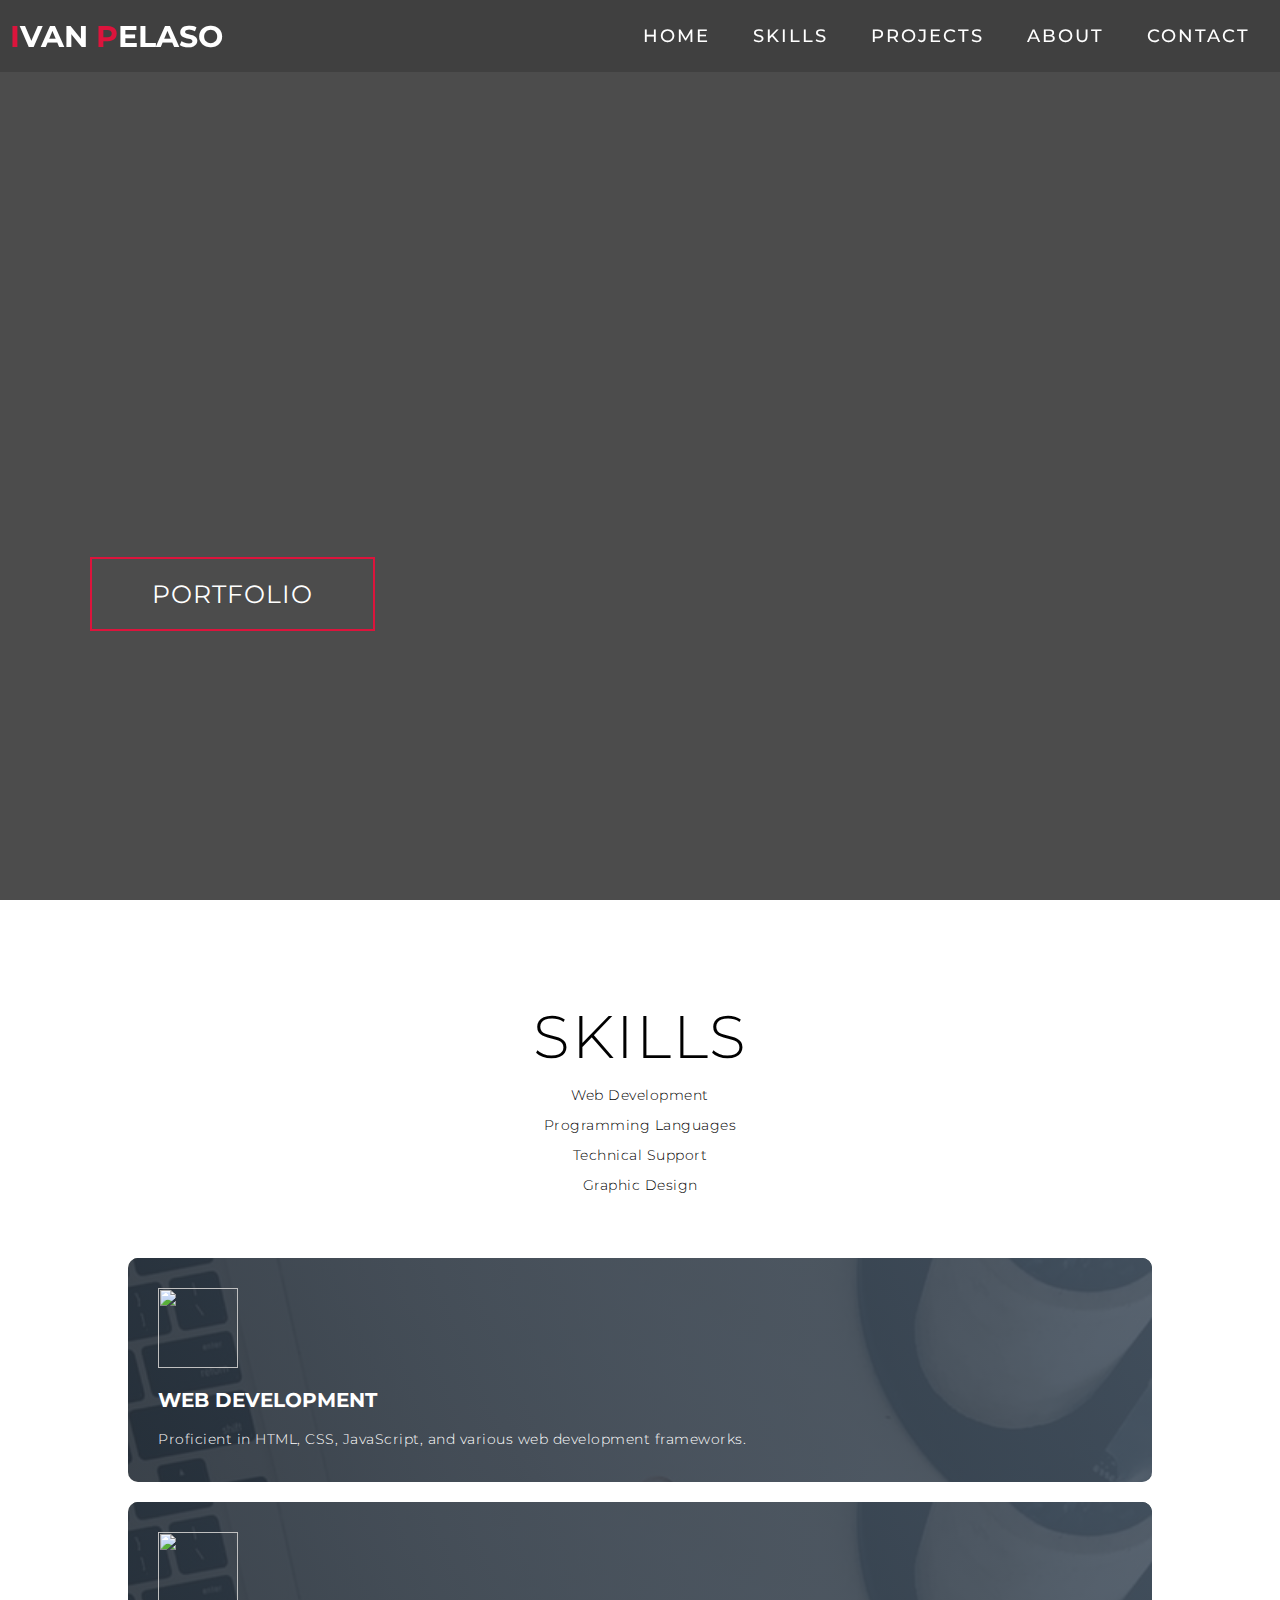
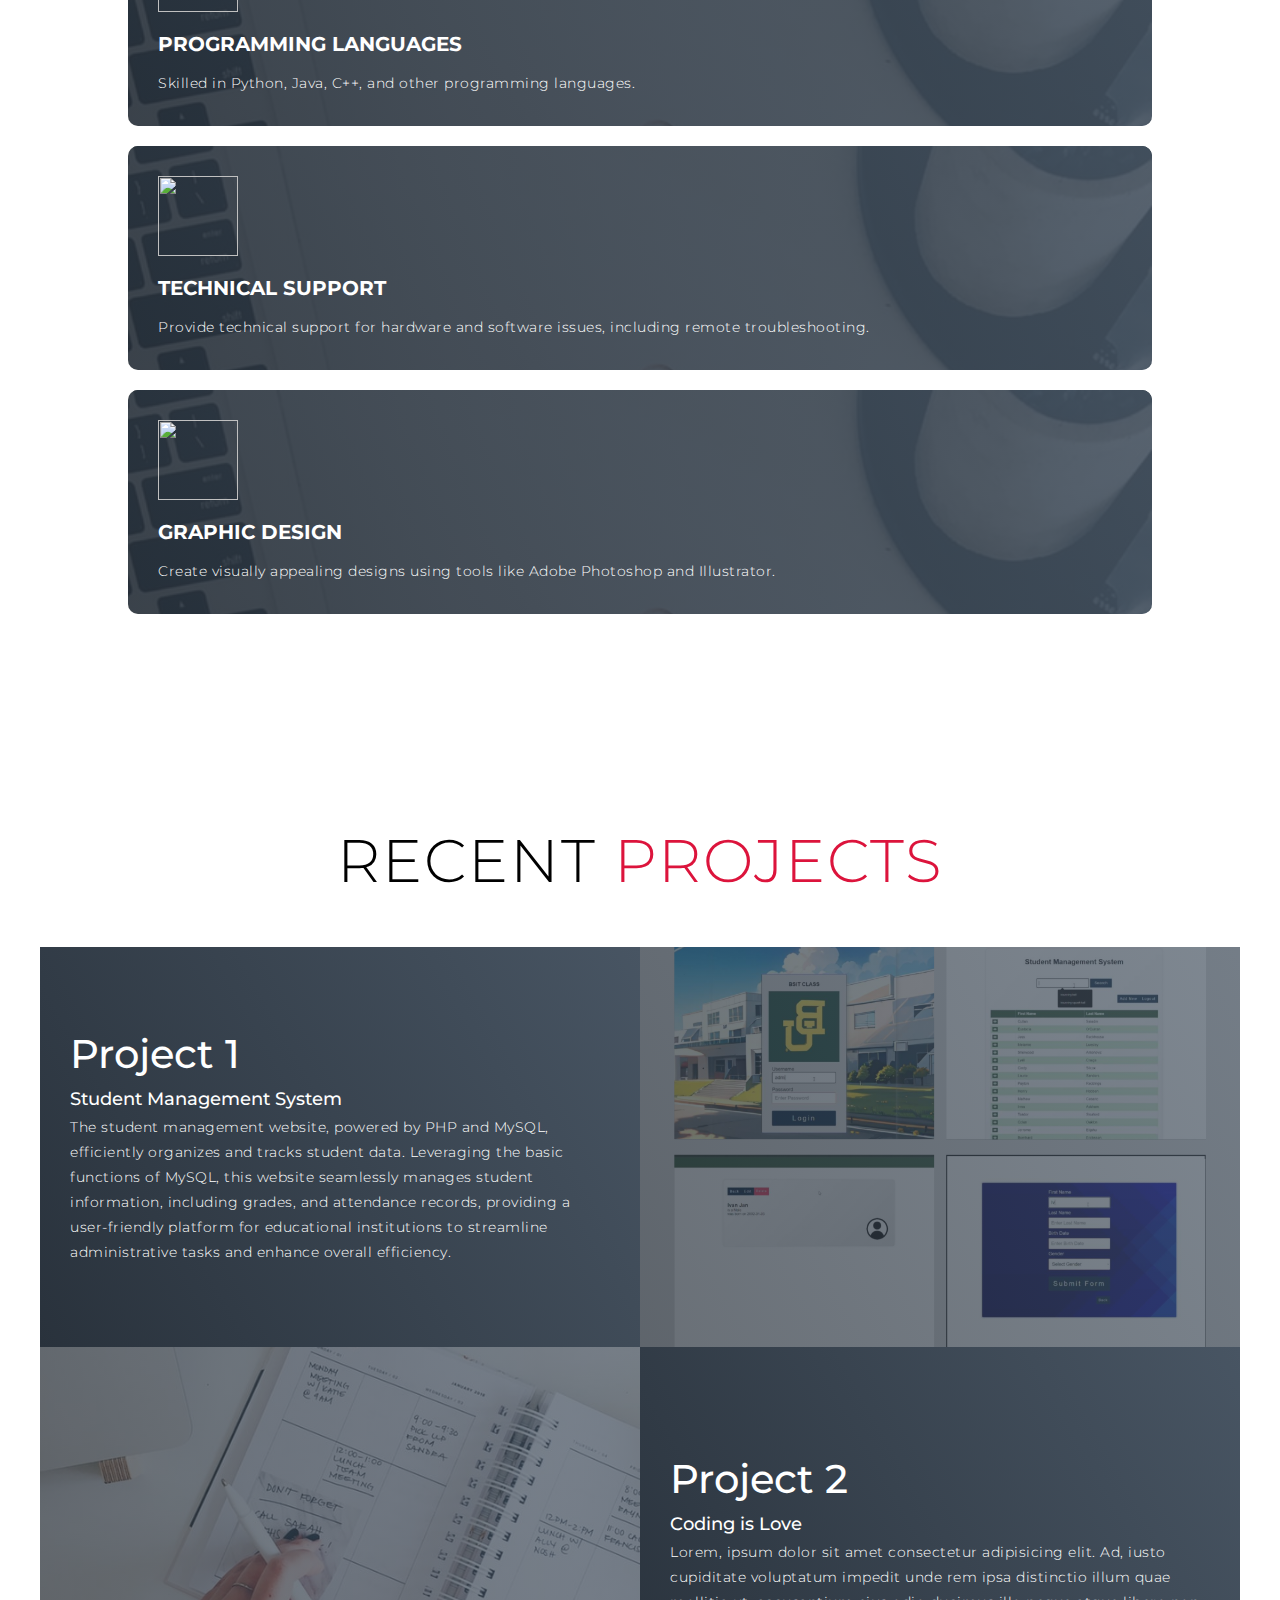
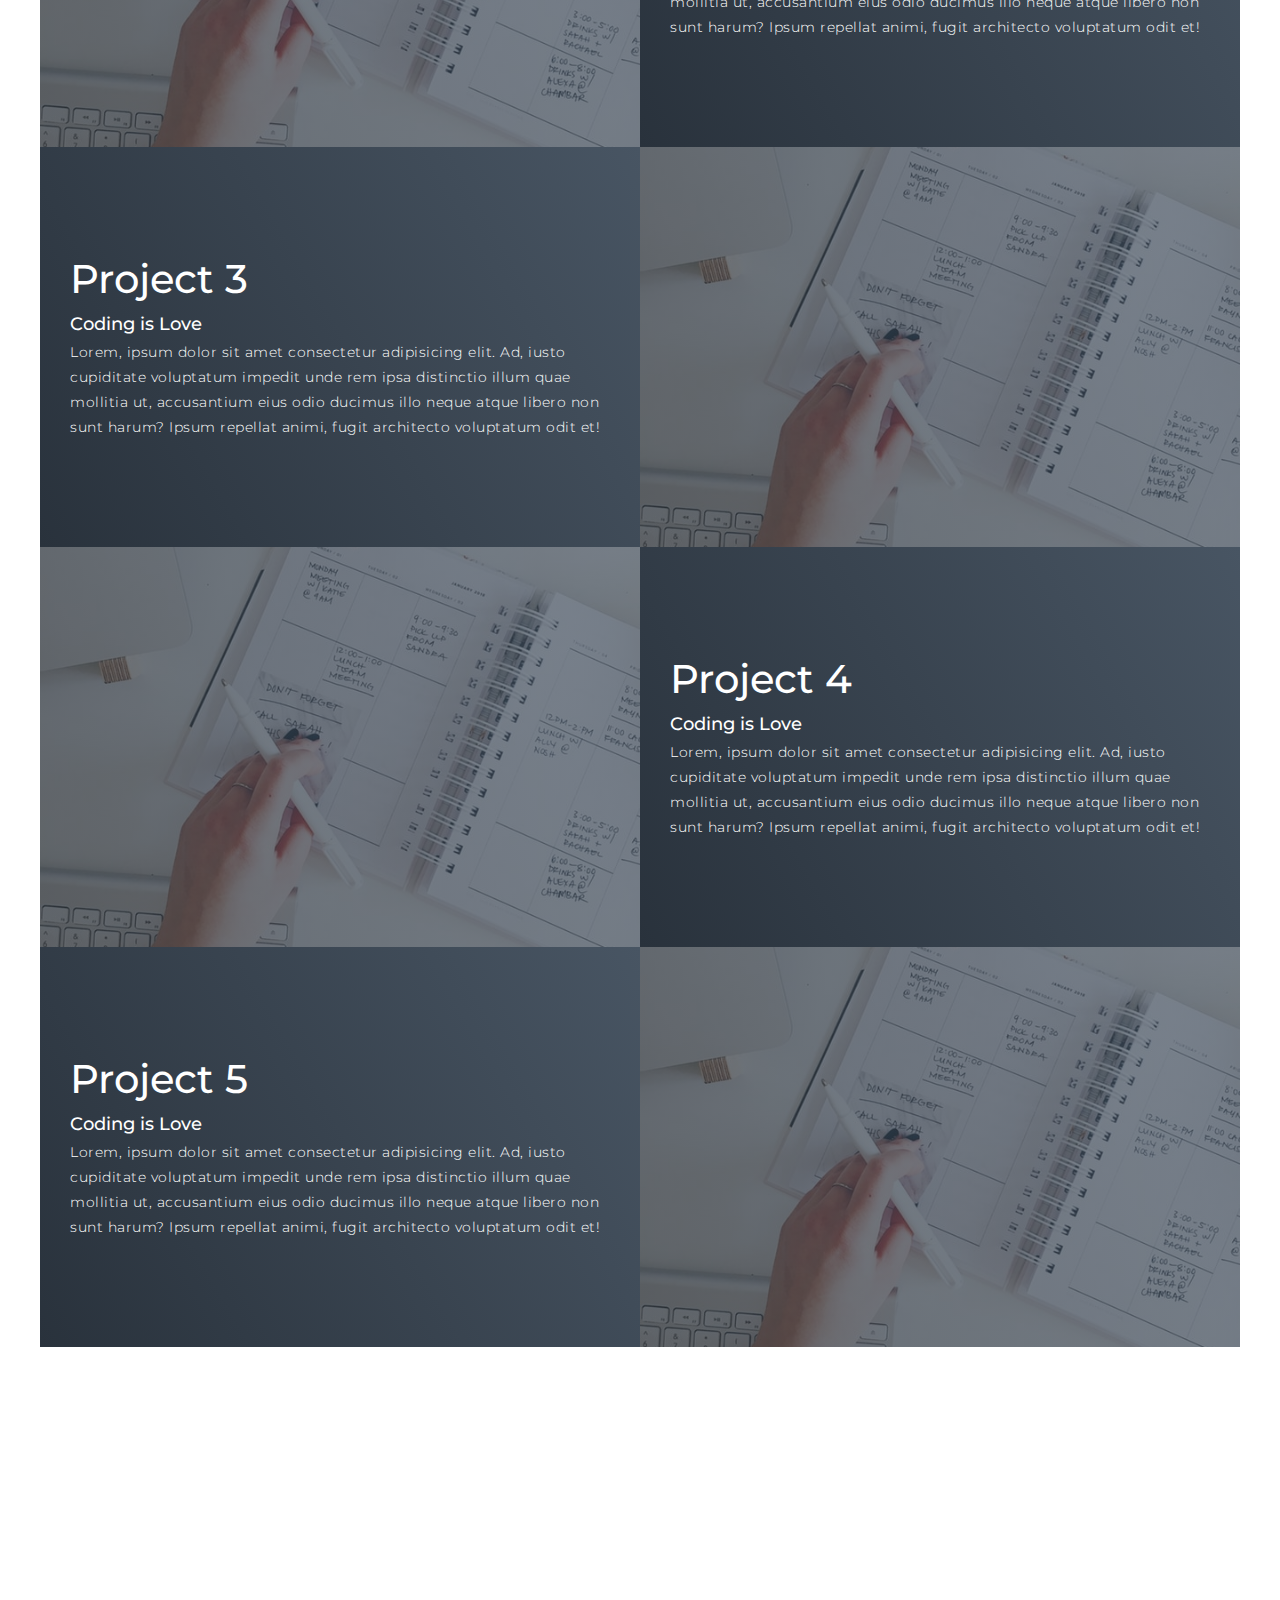
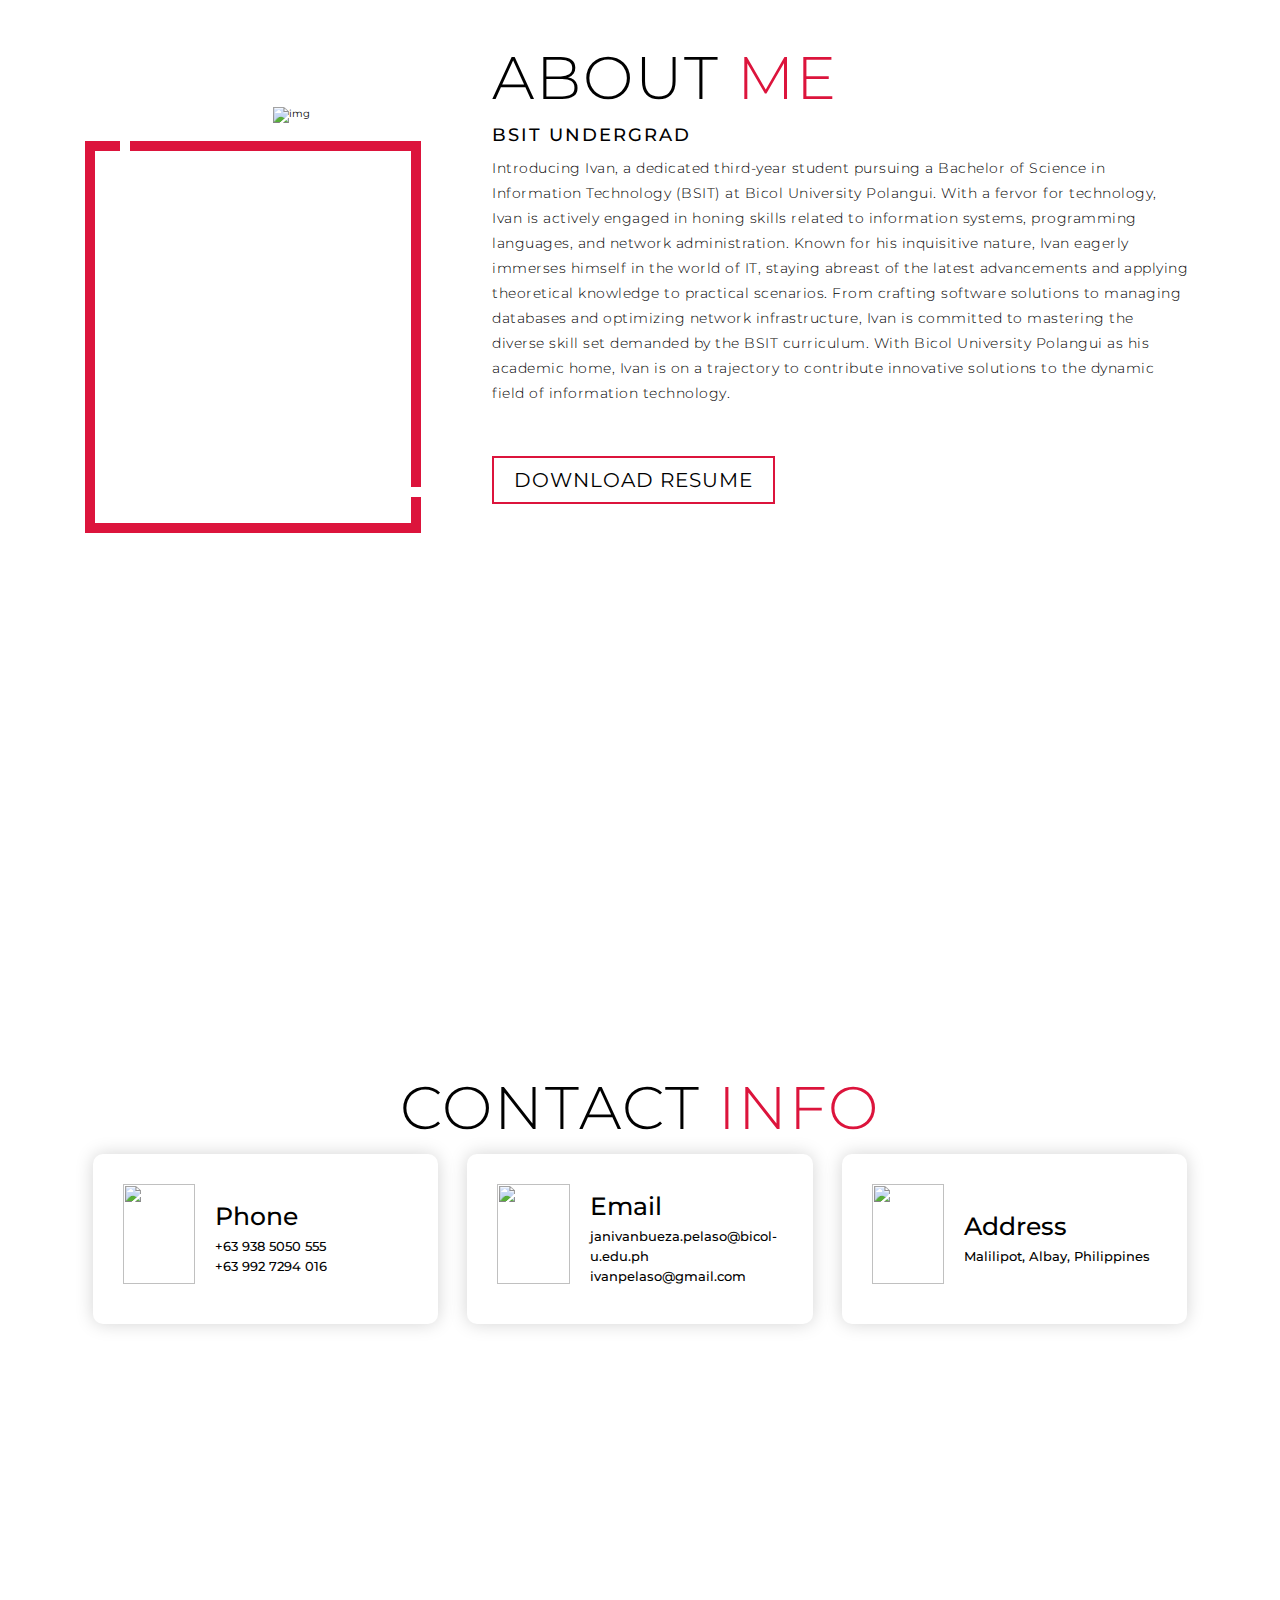
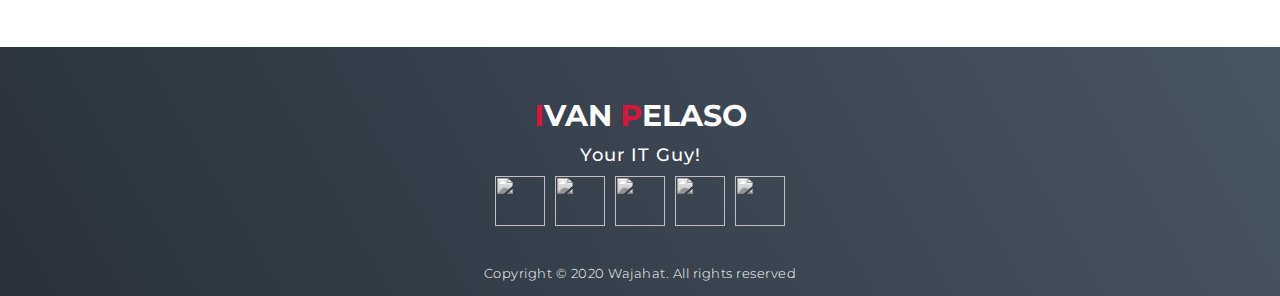
==== Ivan's_Portfolio/portfolio/index.html @ 2b884145 "Add files via upload" ====
<!DOCTYPE html>
<html lang="en">

<head>
  <meta charset="UTF-8">
  <meta name="viewport" content="width=device-width, initial-scale=1.0">
  <link rel="stylesheet" href="style.css">
  <title>My Website</title>
  <link rel="icon" href="img/favicon.png" type="image/x-icon">
</head>

<body>
  <!-- Header -->
  <section id="header">
    <div class="header container">
      <div class="nav-bar">
        <div class="brand">
          <a href="#hero">
            <h1><span>I</span>VAN <span>P</span>ELASO</h1>
          </a>
        </div>
        <div class="nav-list">
          <div class="hamburger">
            <div class="bar"></div>
          </div>
          <ul>
            <li><a href="#hero" data-after="Home">Home</a></li>
            <li><a href="#skills" data-after="Skills">Skills</a></li>
            <li><a href="#projects" data-after="Projects">Projects</a></li>
            <li><a href="#about" data-after="About">About</a></li>
            <li><a href="#contact" data-after="Contact">Contact</a></li>
          </ul>
        </div>
      </div>
    </div>
  </section>
  <!-- End Header -->


  <!-- Hero Section  -->
  <section id="hero">
    <div class="hero container">
      <div>
        <h1>Hello, <span></span></h1>
        <h1>My Name is <span></span></h1>
        <h1>IVAN <span></span></h1>
        <a href="#projects" type="button" class="cta">Portfolio</a>
      </div>
    </div>
  </section>
  <!-- End Hero Section  -->

  <!-- Skills Section -->
<section id="skills">
  <div class="skills container">
    <div class="skills-top">
      <h1 class="section-title">Skills</h1>
      <p>Web Development</p>
      <p>Programming Languages</p>
      <p>Technical Support</p>
      <p>Graphic Design</p>
    </div>
    <div class="skills-bottom">
      <div class="skill-item">
        <div class="icon"><img src="https://img.icons8.com/bubbles/100/000000/services.png" /></div>
        <h2>Web Development</h2>
        <p>Proficient in HTML, CSS, JavaScript, and various web development frameworks.</p>
      </div>
      <div class="skill-item">
        <div class="icon"><img src="https://img.icons8.com/bubbles/100/000000/services.png" /></div>
        <h2>Programming Languages</h2>
        <p>Skilled in Python, Java, C++, and other programming languages.</p>
      </div>
      <div class="skill-item">
        <div class="icon"><img src="https://img.icons8.com/bubbles/100/000000/services.png" /></div>
        <h2>Technical Support</h2>
        <p>Provide technical support for hardware and software issues, including remote troubleshooting.</p>
      </div>
      <div class="skill-item">
        <div class="icon"><img src="https://img.icons8.com/bubbles/100/000000/services.png" /></div>
        <h2>Graphic Design</h2>
        <p>Create visually appealing designs using tools like Adobe Photoshop and Illustrator.</p>
      </div>
    </div>
  </div>
</section>
<!-- End Skills Section -->

  <!-- Projects Section -->
  <section id="projects">
    <div class="projects container">
      <div class="projects-header">
        <h1 class="section-title">Recent <span>Projects</span></h1>
      </div>
      <div class="all-projects">
        <div class="project-item">
          <div class="project-info">
            <h1>Project 1</h1>
            <h2>Student Management System</h2>
            <p>The student management website, powered by PHP and MySQL, efficiently 
              organizes and tracks student data. Leveraging the basic functions of MySQL,
               this website seamlessly manages student information, including
               grades, and attendance records, providing a user-friendly platform for educational 
                institutions to streamline administrative tasks and enhance overall efficiency.</p>
          </div>
          <div class="project-img">
            <img src="./img/SMS.png" alt="img">
          </div>
        </div>
        <div class="project-item">
          <div class="project-info">
            <h1>Project 2</h1>
            <h2>Coding is Love</h2>
            <p>Lorem, ipsum dolor sit amet consectetur adipisicing elit. Ad, iusto cupiditate voluptatum impedit unde
              rem ipsa distinctio illum quae mollitia ut, accusantium eius odio ducimus illo neque atque libero non sunt
              harum? Ipsum repellat animi, fugit architecto voluptatum odit et!</p>
          </div>
          <div class="project-img">
            <img src="./img/img-1.png" alt="img">
          </div>
        </div>
        <div class="project-item">
          <div class="project-info">
            <h1>Project 3</h1>
            <h2>Coding is Love</h2>
            <p>Lorem, ipsum dolor sit amet consectetur adipisicing elit. Ad, iusto cupiditate voluptatum impedit unde
              rem ipsa distinctio illum quae mollitia ut, accusantium eius odio ducimus illo neque atque libero non sunt
              harum? Ipsum repellat animi, fugit architecto voluptatum odit et!</p>
          </div>
          <div class="project-img">
            <img src="./img/img-1.png" alt="img">
          </div>
        </div>
        <div class="project-item">
          <div class="project-info">
            <h1>Project 4</h1>
            <h2>Coding is Love</h2>
            <p>Lorem, ipsum dolor sit amet consectetur adipisicing elit. Ad, iusto cupiditate voluptatum impedit unde
              rem ipsa distinctio illum quae mollitia ut, accusantium eius odio ducimus illo neque atque libero non sunt
              harum? Ipsum repellat animi, fugit architecto voluptatum odit et!</p>
          </div>
          <div class="project-img">
            <img src="./img/img-1.png" alt="img">
          </div>
        </div>
        <div class="project-item">
          <div class="project-info">
            <h1>Project 5</h1>
            <h2>Coding is Love</h2>
            <p>Lorem, ipsum dolor sit amet consectetur adipisicing elit. Ad, iusto cupiditate voluptatum impedit unde
              rem ipsa distinctio illum quae mollitia ut, accusantium eius odio ducimus illo neque atque libero non sunt
              harum? Ipsum repellat animi, fugit architecto voluptatum odit et!</p>
          </div>
          <div class="project-img">
            <img src="./img/img-1.png" alt="img">
          </div>
        </div>
      </div>
    </div>
  </section>
  <!-- End Projects Section -->

  <!-- About Section -->
  <section id="about">
    <div class="about container">
      <div class="col-left">
        <div class="about-img">
          <img src="./img/akoulit.JPG" alt="img">
        </div>
      </div>
      <div class="col-right">
        <h1 class="section-title">About <span>me</span></h1>
        <h2>BSIT UNDERGRAD</h2>
        <p>Introducing Ivan, a dedicated third-year student pursuing a Bachelor of Science in Information Technology (BSIT) 
          at Bicol University Polangui. With a fervor for technology, Ivan is actively engaged in honing skills related to 
          information systems, programming languages, and network administration. Known for his inquisitive nature, Ivan eagerly 
          immerses himself in the world of IT, staying abreast of the latest advancements and applying theoretical knowledge to
           practical scenarios. From crafting software solutions to managing databases and optimizing network infrastructure, 
           Ivan is committed to mastering the diverse skill set demanded by the BSIT curriculum. With Bicol University Polangui
            as his academic home, Ivan is on a trajectory to contribute innovative solutions to the dynamic field of information 
            technology.</p>
        <a href="#" class="cta">Download Resume</a>
      </div>
    </div>
  </section>
  <!-- End About Section -->

  <!-- Contact Section -->
  <section id="contact">
    <div class="contact container">
      <div>
        <h1 class="section-title">Contact <span>info</span></h1>
      </div>
      <div class="contact-items">
        <div class="contact-item">
          <div class="icon"><img src="https://img.icons8.com/bubbles/100/000000/phone.png" /></div>
          <div class="contact-info">
            <h1>Phone</h1>
            <h2>+63 938 5050 555</h2>
            <h2>+63 992 7294 016</h2>
          </div>
        </div>
        <div class="contact-item">
          <div class="icon"><img src="https://img.icons8.com/bubbles/100/000000/new-post.png" /></div>
          <div class="contact-info">
            <h1>Email</h1>
            <h2>janivanbueza.pelaso@bicol-u.edu.ph</h2>
            <h2>ivanpelaso@gmail.com</h2>
          </div>
        </div>
        <div class="contact-item">
          <div class="icon"><img src="https://img.icons8.com/bubbles/100/000000/map-marker.png" /></div>
          <div class="contact-info">
            <h1>Address</h1>
            <h2>Malilipot, Albay, Philippines</h2>
          </div>
        </div>
      </div>
    </div>
  </section>
  <!-- End Contact Section -->

  <!-- Footer -->
<section id="footer">
  <div class="footer container">
    <div class="brand">
      <h1><span>I</span>van <span>P</span>elaso</h1>
    </div>
    <h2>Your IT Guy!</h2>
    <div class="social-icon">
      <div class="social-item">
        <a href="https://www.facebook.com/janivan.pelaso?mibextid=ZbWKwL"><img src="https://img.icons8.com/bubbles/100/000000/facebook-new.png" /></a>
      </div>
      <div class="social-item">
        <a href="https://www.instagram.com/tofffuuu_01?igsh=MWQ4cmFqa24xYzJrbA=="><img src="https://img.icons8.com/bubbles/100/000000/instagram-new.png" /></a>
      </div>
      <div class="social-item">
        <a href="https://x.com/toffu37719?s=09"><img src="https://img.icons8.com/bubbles/100/000000/x.png" /></a>
      </div>
      <div class="social-item">
        <a href="https://github.com/Ivan-137"><img src="https://img.icons8.com/bubbles/100/000000/github.png" /></a>
      </div>
      <div class="social-item">
        <a href="https://www.linkedin.com/in/ivan-pelaso-b430642b3/"><img src="https://img.icons8.com/bubbles/100/000000/linkedin.png" /></a>
      </div>
    </div>
    <p>Copyright © 2020 Wajahat. All rights reserved</p>
  </div>
</section>
<!-- End Footer -->

  <script src="./app.js"></script>
</body>

</html>
---- Ivan's_Portfolio/portfolio/style.css ----
@import 'https://fonts.googleapis.com/css?family=Montserrat:300, 400, 700&display=swap';
* {
	padding: 0;
	margin: 0;
	box-sizing: border-box;
}
html {
	font-size: 10px;
	font-family: 'Montserrat', sans-serif;
	scroll-behavior: smooth;
}
a {
	text-decoration: none;
}
.container {
	min-height: 100vh;
	width: 100%;
	display: flex;
	align-items: center;
	justify-content: center;
}
img {
	height: 100%;
	width: 100%;
	object-fit: cover;
}
p {
	color: black;
	font-size: 1.4rem;
	margin-top: 5px;
	line-height: 2.5rem;
	font-weight: 300;
	letter-spacing: 0.05rem;
}
.section-title {
	font-size: 4rem;
	font-weight: 300;
	color: black;
	margin-bottom: 10px;
	text-transform: uppercase;
	letter-spacing: 0.2rem;
	text-align: center;
}
.section-title span {
	color: crimson;
}

.cta {
	display: inline-block;
	padding: 10px 30px;
	color: white;
	background-color: transparent;
	border: 2px solid crimson;
	font-size: 2rem;
	text-transform: uppercase;
	letter-spacing: 0.1rem;
	margin-top: 30px;
	transition: 0.3s ease;
	transition-property: background-color, color;
}
.cta:hover {
	color: white;
	background-color: crimson;
}
.brand h1 {
	font-size: 3rem;
	text-transform: uppercase;
	color: white;
}
.brand h1 span {
	color: crimson;
}

/* Header section */
#header {
	position: fixed;
	z-index: 1000;
	left: 0;
	top: 0;
	width: 100vw;
	height: auto;
}
#header .header {
	min-height: 8vh;
	background-color: rgba(31, 30, 30, 0.24);
	transition: 0.3s ease background-color;
}
#header .nav-bar {
	display: flex;
	align-items: center;
	justify-content: space-between;
	width: 100%;
	height: 100%;
	max-width: 1300px;
	padding: 0 10px;
}
#header .nav-list ul {
	list-style: none;
	position: absolute;
	background-color: rgb(31, 30, 30);
	width: 100vw;
	height: 100vh;
	left: 100%;
	top: 0;
	display: flex;
	flex-direction: column;
	justify-content: center;
	align-items: center;
	z-index: 1;
	overflow-x: hidden;
	transition: 0.5s ease left;
}
#header .nav-list ul.active {
	left: 0%;
}
#header .nav-list ul a {
	font-size: 2.5rem;
	font-weight: 500;
	letter-spacing: 0.2rem;
	text-decoration: none;
	color: white;
	text-transform: uppercase;
	padding: 20px;
	display: block;
}
#header .nav-list ul a::after {
	content: attr(data-after);
	position: absolute;
	top: 50%;
	left: 50%;
	transform: translate(-50%, -50%) scale(0);
	color: rgba(240, 248, 255, 0.021);
	font-size: 13rem;
	letter-spacing: 50px;
	z-index: -1;
	transition: 0.3s ease letter-spacing;
}
#header .nav-list ul li:hover a::after {
	transform: translate(-50%, -50%) scale(1);
	letter-spacing: initial;
}
#header .nav-list ul li:hover a {
	color: crimson;
}
#header .hamburger {
	height: 60px;
	width: 60px;
	display: inline-block;
	border: 3px solid white;
	border-radius: 50%;
	position: relative;
	display: flex;
	align-items: center;
	justify-content: center;
	z-index: 100;
	cursor: pointer;
	transform: scale(0.8);
	margin-right: 20px;
}
#header .hamburger:after {
	position: absolute;
	content: '';
	height: 100%;
	width: 100%;
	border-radius: 50%;
	border: 3px solid white;
	animation: hamburger_puls 1s ease infinite;
}
#header .hamburger .bar {
	height: 2px;
	width: 30px;
	position: relative;
	background-color: white;
	z-index: -1;
}
#header .hamburger .bar::after,
#header .hamburger .bar::before {
	content: '';
	position: absolute;
	height: 100%;
	width: 100%;
	left: 0;
	background-color: white;
	transition: 0.3s ease;
	transition-property: top, bottom;
}
#header .hamburger .bar::after {
	top: 8px;
}
#header .hamburger .bar::before {
	bottom: 8px;
}
#header .hamburger.active .bar::before {
	bottom: 0;
}
#header .hamburger.active .bar::after {
	top: 0;
}
/* End Header section */

/* Hero Section */
#hero {
	background-image: url(./img/Background.gif);
	background-size: cover;
	background-position: top center;
	position: relative;
	z-index: 1;
}
#hero::after {
	content: '';
	position: absolute;
	left: 0;
	top: 0;
	height: 100%;
	width: 100%;
	background-color: black;
	opacity: 0.7;
	z-index: -1;
}
#hero .hero {
	max-width: 1200px;
	margin: 0 auto;
	padding: 0 50px;
	justify-content: flex-start;
}
#hero h1 {
	display: block;
	width: fit-content;
	font-size: 4rem;
	position: relative;
	color: transparent;
	animation: text_reveal 0.5s ease forwards;
	animation-delay: 1s;
}
#hero h1:nth-child(1) {
	animation-delay: 1s;
}
#hero h1:nth-child(2) {
	animation-delay: 2s;
}
#hero h1:nth-child(3) {
	animation: text_reveal_name 0.5s ease forwards;
	animation-delay: 3s;
}
#hero h1 span {
	position: absolute;
	top: 0;
	left: 0;
	height: 100%;
	width: 0;
	background-color: crimson;
	animation: text_reveal_box 1s ease;
	animation-delay: 0.5s;
}
#hero h1:nth-child(1) span {
	animation-delay: 0.5s;
}
#hero h1:nth-child(2) span {
	animation-delay: 1.5s;
}
#hero h1:nth-child(3) span {
	animation-delay: 2.5s;
}

/* End Hero Section */

/* Skills Section */
#skills .skills {
	flex-direction: column;
	text-align: center;
	max-width: 1500px;
	margin: 0 auto;
	padding: 100px 0;
  }
  #skills .skills-top {
	max-width: 500px;
	margin: 0 auto;
  }
  #skills .skills-bottom {
	display: flex;
	align-items: center;
	justify-content: center;
	flex-wrap: wrap;
	margin-top: 50px;
  }
  #skills .skill-item {
	flex-basis: 80%;
	display: flex;
	align-items: flex-start;
	justify-content: center;
	flex-direction: column;
	padding: 30px;
	border-radius: 10px;
	background-image: url(./img/img-1.png);
	background-size: cover;
	margin: 10px 5%;
	position: relative;
	z-index: 1;
	overflow: hidden;
  }
  #skills .skill-item::after {
	content: '';
	position: absolute;
	left: 0;
	top: 0;
	height: 100%;
	width: 100%;
	background-image: linear-gradient(60deg, #29323c 0%, #485563 100%);
	opacity: 0.9;
	z-index: -1;
  }
  #skills .skills-bottom .icon {
	height: 80px;
	width: 80px;
	margin-bottom: 20px;
  }
  #skills .skill-item h2 {
	font-size: 2rem;
	color: white;
	margin-bottom: 10px;
	text-transform: uppercase;
  }
  #skills .skill-item p {
	color: white;
	text-align: left;
  }
  /* End Skills Section
  

/* Projects section */
#projects .projects {
	flex-direction: column;
	max-width: 1200px;
	margin: 0 auto;
	padding: 100px 0;
}
#projects .projects-header h1 {
	margin-bottom: 50px;
}
#projects .all-projects {
	display: flex;
	align-items: center;
	justify-content: center;
	flex-direction: column;
}
#projects .project-item {
	display: flex;
	align-items: center;
	justify-content: center;
	flex-direction: column;
	width: 80%;
	margin: 20px auto;
	overflow: hidden;
	border-radius: 10px;
}
#projects .project-info {
	padding: 30px;
	flex-basis: 50%;
	height: 100%;
	display: flex;
	align-items: flex-start;
	justify-content: center;
	flex-direction: column;
	background-image: linear-gradient(60deg, #29323c 0%, #485563 100%);
	color: white;
}
#projects .project-info h1 {
	font-size: 4rem;
	font-weight: 500;
}
#projects .project-info h2 {
	font-size: 1.8rem;
	font-weight: 500;
	margin-top: 10px;
}
#projects .project-info p {
	color: white;
}
#projects .project-img {
	flex-basis: 50%;
	height: 300px;
	overflow: hidden;
	position: relative;
}
#projects .project-img:after {
	content: '';
	position: absolute;
	left: 0;
	top: 0;
	height: 100%;
	width: 100%;
	background-image: linear-gradient(60deg, #29323c 0%, #485563 100%);
	opacity: 0.7;
}
#projects .project-img img {
	transition: 0.3s ease transform;
}
#projects .project-item:hover .project-img img {
	transform: scale(1.1);
}
/* End Projects section */

/* About Section */
#about .about {
	flex-direction: column-reverse;
	text-align: center;
	max-width: 1200px;
	margin: 0 auto;
	padding: 100px 20px;
}
#about .col-left {
	width: 250px;
	height: 360px;
}
#about .col-right {
	width: 100%;
}
#about .col-right h2 {
	font-size: 1.8rem;
	font-weight: 500;
	letter-spacing: 0.2rem;
	margin-bottom: 10px;
}
#about .col-right p {
	margin-bottom: 20px;
}
#about .col-right .cta {
	color: black;
	margin-bottom: 50px;
	padding: 10px 20px;
	font-size: 2rem;
}
#about .col-left .about-img {
	height: 100%;
	width: 100%;
	position: relative;
	border: 10px solid white;
}
#about .col-left .about-img::after {
	content: '';
	position: absolute;
	left: -33px;
	top: 19px;
	height: 98%;
	width: 98%;
	border: 7px solid crimson;
	z-index: -1;
}
/* End About Section */

/* contact Section */
#contact .contact {
	flex-direction: column;
	max-width: 1200px;
	margin: 0 auto;
	width: 90%;
}
#contact .contact-items {
	/* max-width: 400px; */
	width: 100%;
}
#contact .contact-item {
	width: 80%;
	padding: 20px;
	text-align: center;
	border-radius: 10px;
	padding: 30px;
	margin: 30px;
	display: flex;
	justify-content: center;
	align-items: center;
	flex-direction: column;
	box-shadow: 0px 0px 18px 0 #0000002c;
	transition: 0.3s ease box-shadow;
}
#contact .contact-item:hover {
	box-shadow: 0px 0px 5px 0 #0000002c;
}
#contact .icon {
	width: 70px;
	margin: 0 auto;
	margin-bottom: 10px;
}
#contact .contact-info h1 {
	font-size: 2.5rem;
	font-weight: 500;
	margin-bottom: 5px;
}
#contact .contact-info h2 {
	font-size: 1.3rem;
	line-height: 2rem;
	font-weight: 500;
}
/*End contact Section */

/* Footer */
#footer {
	background-image: linear-gradient(60deg, #29323c 0%, #485563 100%);
}
#footer .footer {
	min-height: 200px;
	flex-direction: column;
	padding-top: 50px;
	padding-bottom: 10px;
}
#footer h2 {
	color: white;
	font-weight: 500;
	font-size: 1.8rem;
	letter-spacing: 0.1rem;
	margin-top: 10px;
	margin-bottom: 10px;
}
#footer .social-icon {
	display: flex;
	margin-bottom: 30px;
}
#footer .social-item {
	height: 50px;
	width: 50px;
	margin: 0 5px;
}
#footer .social-item img {
	filter: grayscale(1);
	transition: 0.3s ease filter;
}
#footer .social-item:hover img {
	filter: grayscale(0);
}
#footer p {
	color: white;
	font-size: 1.3rem;
}
/* End Footer */

/* Keyframes */
@keyframes hamburger_puls {
	0% {
		opacity: 1;
		transform: scale(1);
	}
	100% {
		opacity: 0;
		transform: scale(1.4);
	}
}
@keyframes text_reveal_box {
	50% {
		width: 100%;
		left: 0;
	}
	100% {
		width: 0;
		left: 100%;
	}
}
@keyframes text_reveal {
	100% {
		color: white;
	}
}
@keyframes text_reveal_name {
	100% {
		color: crimson;
		font-weight: 500;
	}
}
/* End Keyframes */

/* Media Query For Tablet */
@media only screen and (min-width: 768px) {
	.cta {
		font-size: 2.5rem;
		padding: 20px 60px;
	}
	h1.section-title {
		font-size: 6rem;
	}

	/* Hero */
	#hero h1 {
		font-size: 7rem;
	}
	/* End Hero */

	/* Services Section */
	#services .service-bottom .service-item {
		flex-basis: 45%;
		margin: 2.5%;
	}
	/* End Services Section */

	/* Project */
	#projects .project-item {
		flex-direction: row;
	}
	#projects .project-item:nth-child(even) {
		flex-direction: row-reverse;
	}
	#projects .project-item {
		height: 400px;
		margin: 0;
		width: 100%;
		border-radius: 0;
	}
	#projects .all-projects .project-info {
		height: 100%;
	}
	#projects .all-projects .project-img {
		height: 100%;
	}
	/* End Project */

	/* About */
	#about .about {
		flex-direction: row;
	}
	#about .col-left {
		width: 600px;
		height: 400px;
		padding-left: 60px;
	}
	#about .about .col-left .about-img::after {
		left: -45px;
		top: 34px;
		height: 98%;
		width: 98%;
		border: 10px solid crimson;
	}
	#about .col-right {
		text-align: left;
		padding: 30px;
	}
	#about .col-right h1 {
		text-align: left;
	}
	/* End About */

	/* contact  */
	#contact .contact {
		flex-direction: column;
		padding: 100px 0;
		align-items: center;
		justify-content: center;
		min-width: 20vh;
	}
	#contact .contact-items {
		width: 100%;
		display: flex;
		flex-direction: row;
		justify-content: space-evenly;
		margin: 0;
	}
	#contact .contact-item {
		width: 30%;
		margin: 0;
		flex-direction: row;
	}
	#contact .contact-item .icon {
		height: 100px;
		width: 100px;
	}
	#contact .contact-item .icon img {
		object-fit: contain;
	}
	#contact .contact-item .contact-info {
		width: 100%;
		text-align: left;
		padding-left: 20px;
	}
	/* End contact  */
}
/* End Media Query For Tablet */

/* Media Query For Desktop */
@media only screen and (min-width: 1200px) {
	/* header */
	#header .hamburger {
		display: none;
	}
	#header .nav-list ul {
		position: initial;
		display: block;
		height: auto;
		width: fit-content;
		background-color: transparent;
	}
	#header .nav-list ul li {
		display: inline-block;
	}
	#header .nav-list ul li a {
		font-size: 1.8rem;
	}
	#header .nav-list ul a:after {
		display: none;
	}
	/* End header */

	#services .service-bottom .service-item {
		flex-basis: 22%;
		margin: 1.5%;
	}
}
/* End  Media Query For Desktop */
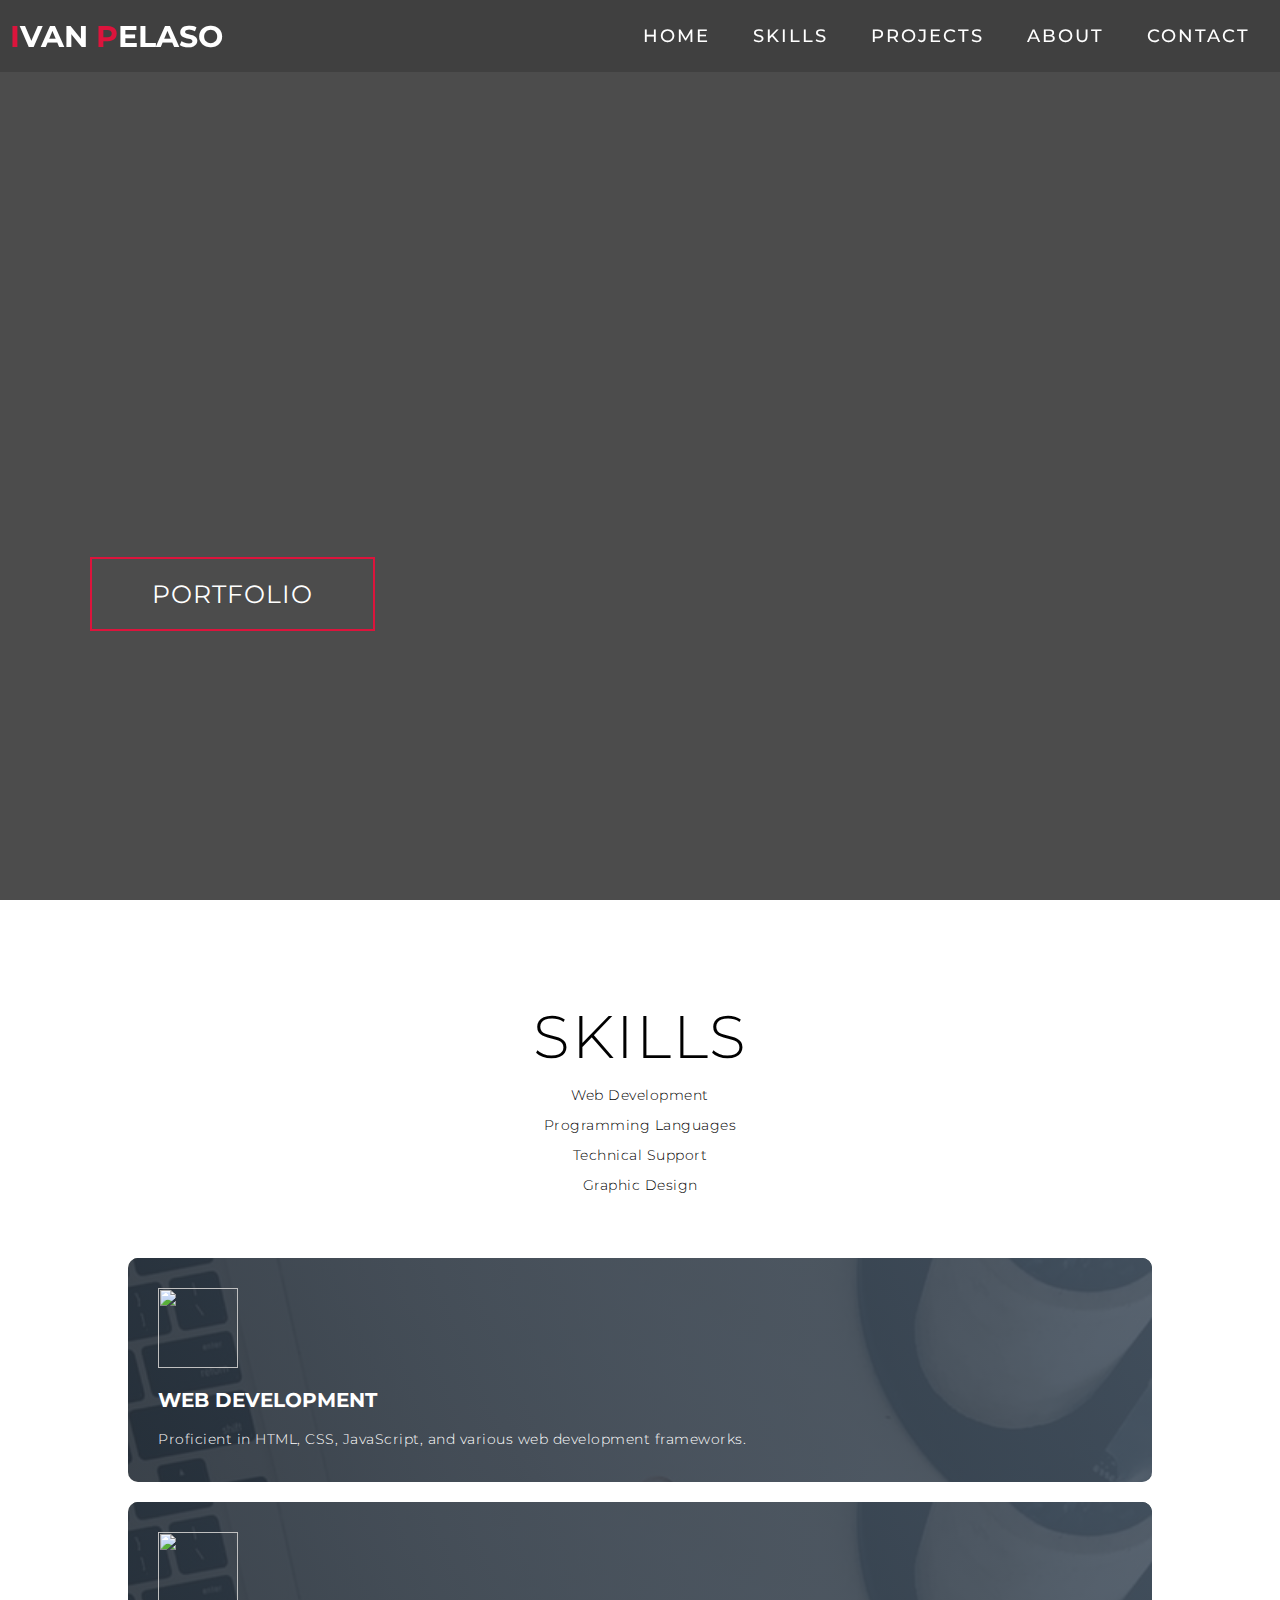
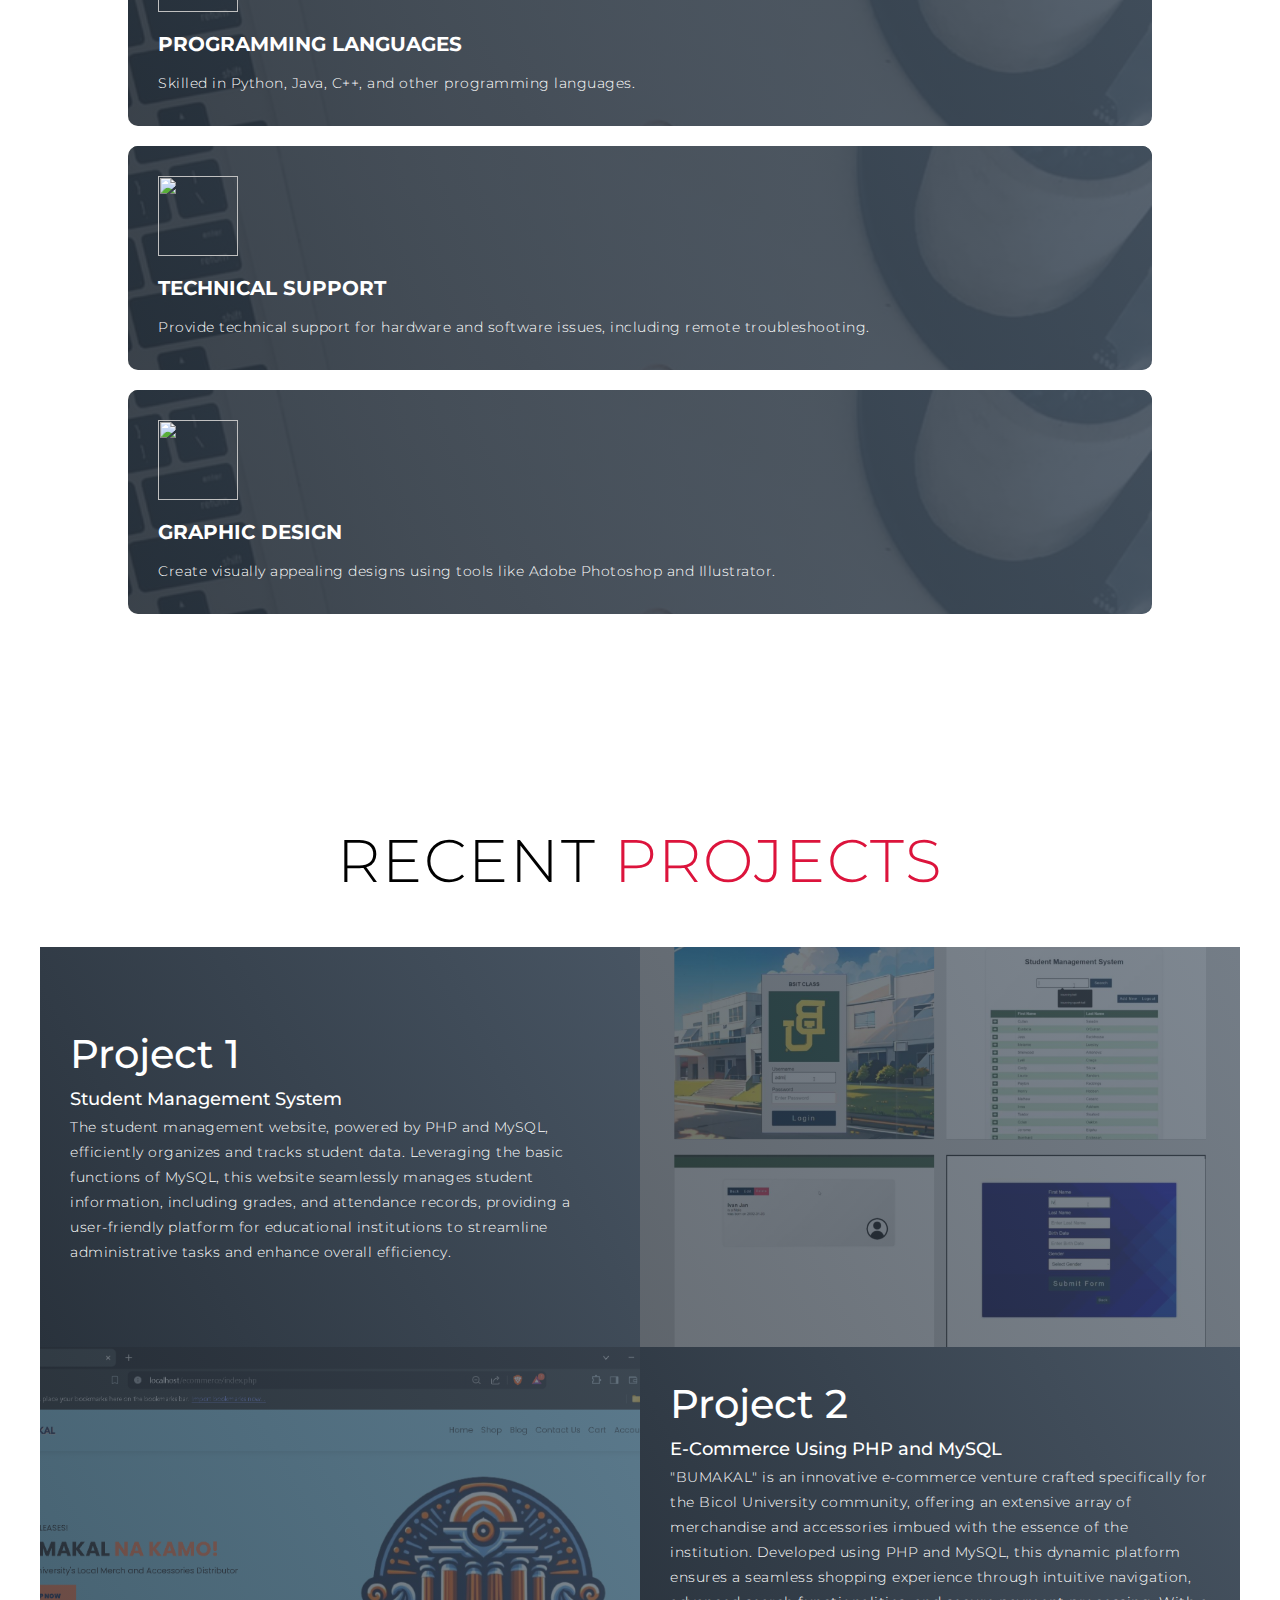
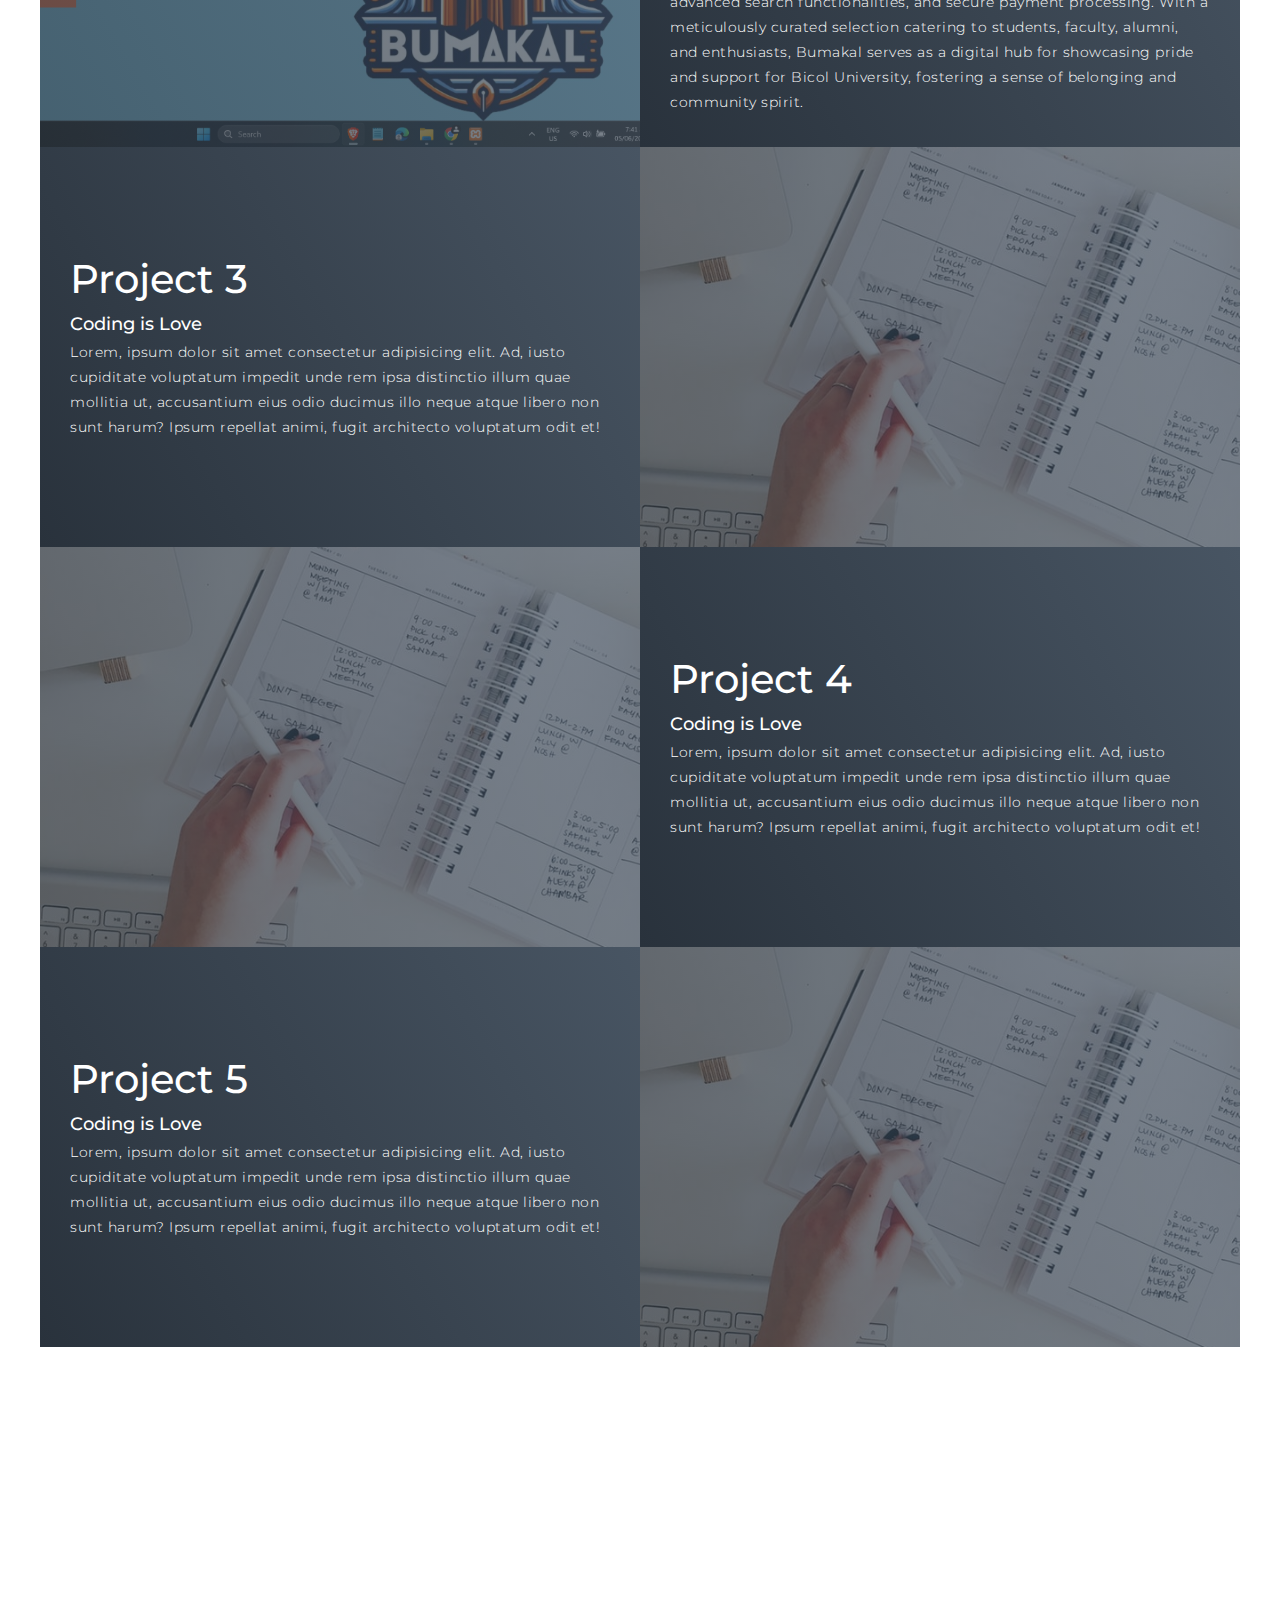
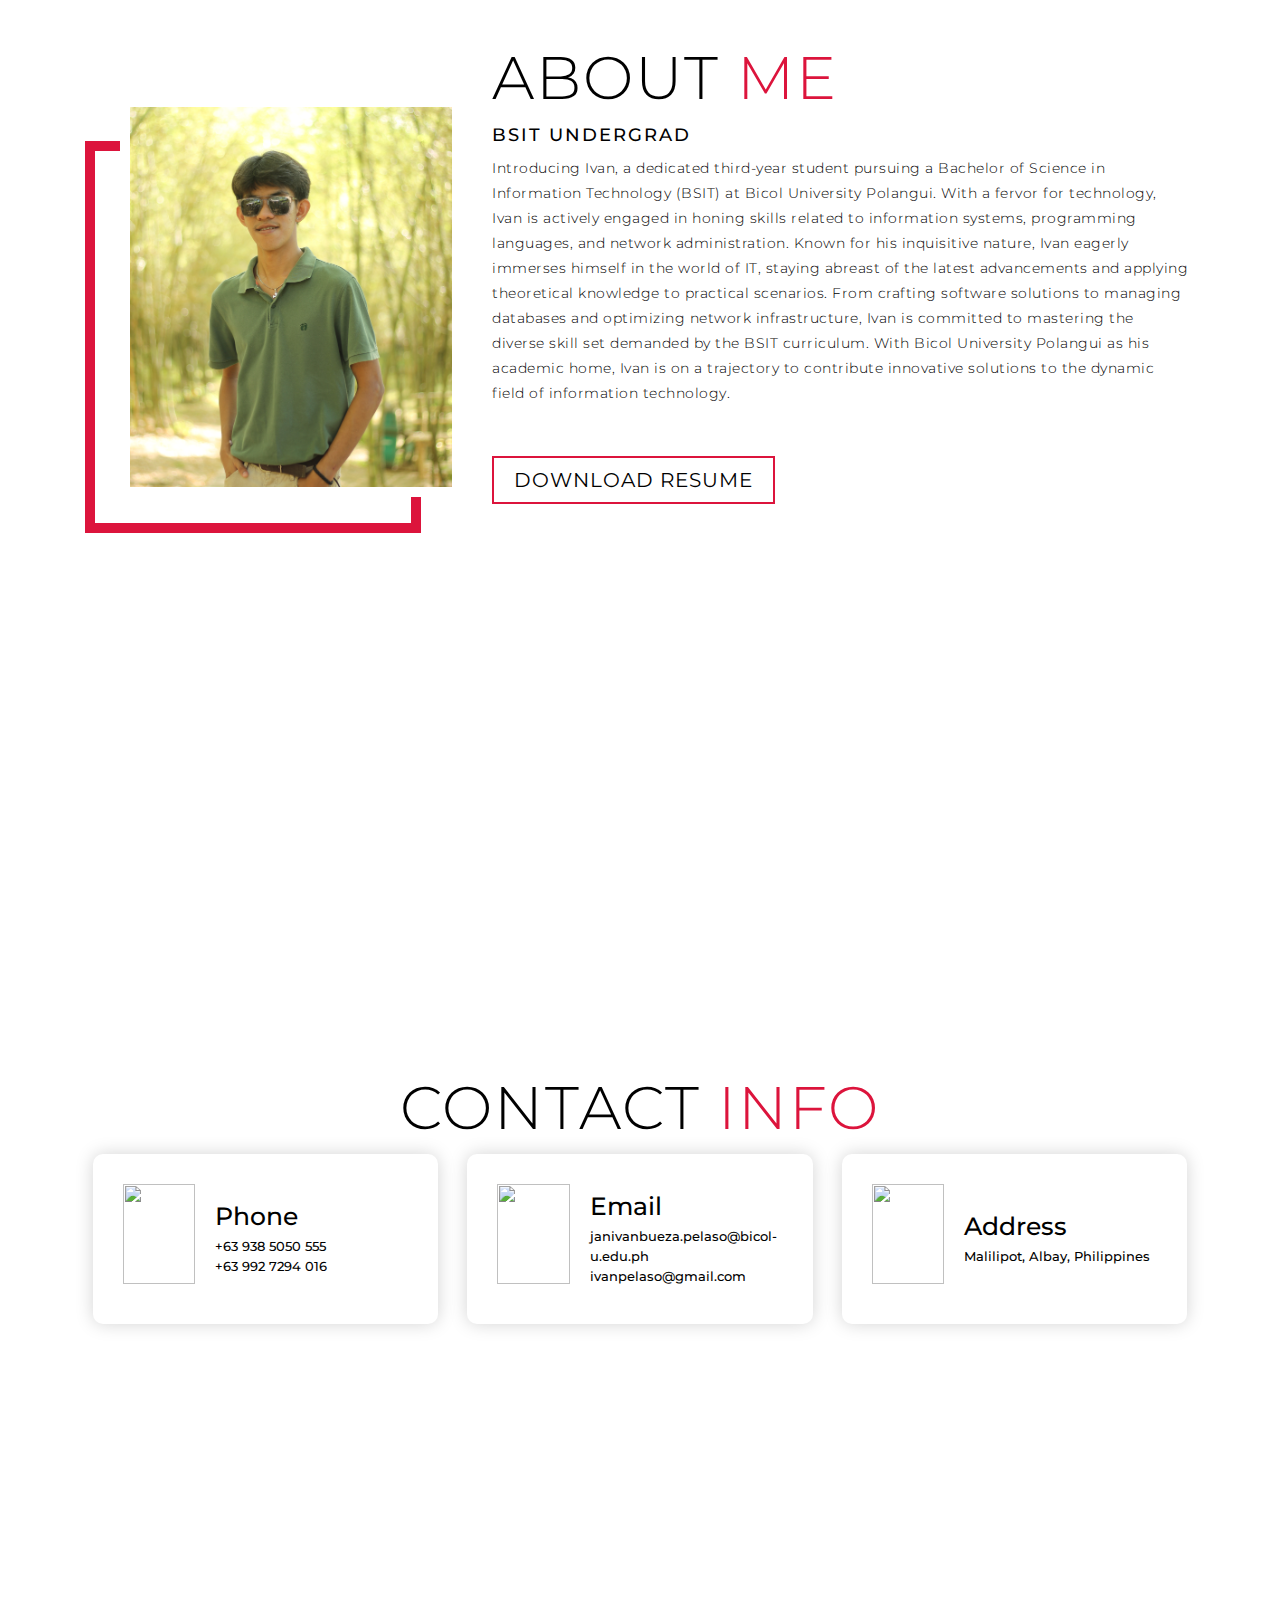
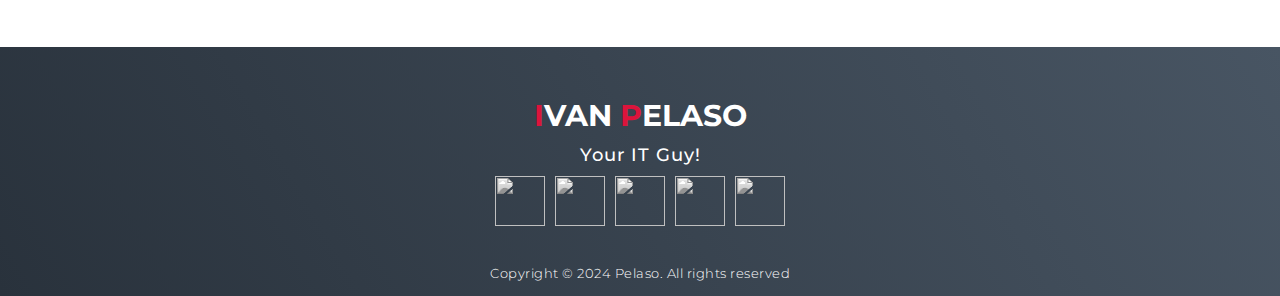
==== commit 9bb566f7: "Add files via upload" ====
--- a/Ivan's_Portfolio/portfolio/index.html
+++ b/Ivan's_Portfolio/portfolio/index.html
@@ -110,13 +110,17 @@
         <div class="project-item">
           <div class="project-info">
             <h1>Project 2</h1>
-            <h2>Coding is Love</h2>
-            <p>Lorem, ipsum dolor sit amet consectetur adipisicing elit. Ad, iusto cupiditate voluptatum impedit unde
-              rem ipsa distinctio illum quae mollitia ut, accusantium eius odio ducimus illo neque atque libero non sunt
-              harum? Ipsum repellat animi, fugit architecto voluptatum odit et!</p>
-          </div>
-          <div class="project-img">
-            <img src="./img/img-1.png" alt="img">
+            <h2>E-Commerce Using PHP and MySQL </h2>
+            <p>"BUMAKAL" is an innovative e-commerce venture crafted specifically for the Bicol University 
+              community, offering an extensive array of merchandise and accessories imbued with the 
+              essence of the institution. Developed using PHP and MySQL, this dynamic platform ensures a 
+              seamless shopping experience through intuitive navigation, advanced search functionalities, 
+              and secure payment processing. With a meticulously curated selection catering to students, 
+              faculty, alumni, and enthusiasts, Bumakal serves as a digital hub for showcasing pride and 
+              support for Bicol University, fostering a sense of belonging and community spirit.</p>
+          </div>
+          <div class="project-img">
+            <img src="./img/BUMAKAL SHOP.png" alt="img">
           </div>
         </div>
         <div class="project-item">
@@ -165,7 +169,7 @@
     <div class="about container">
       <div class="col-left">
         <div class="about-img">
-          <img src="./img/akoulit.JPG" alt="img">
+          <img src="./img/Ivann.JPG" alt="img">
         </div>
       </div>
       <div class="col-right">
@@ -244,7 +248,7 @@
         <a href="https://www.linkedin.com/in/ivan-pelaso-b430642b3/"><img src="https://img.icons8.com/bubbles/100/000000/linkedin.png" /></a>
       </div>
     </div>
-    <p>Copyright © 2020 Wajahat. All rights reserved</p>
+    <p>Copyright © 2024 Pelaso. All rights reserved</p>
   </div>
 </section>
 <!-- End Footer -->
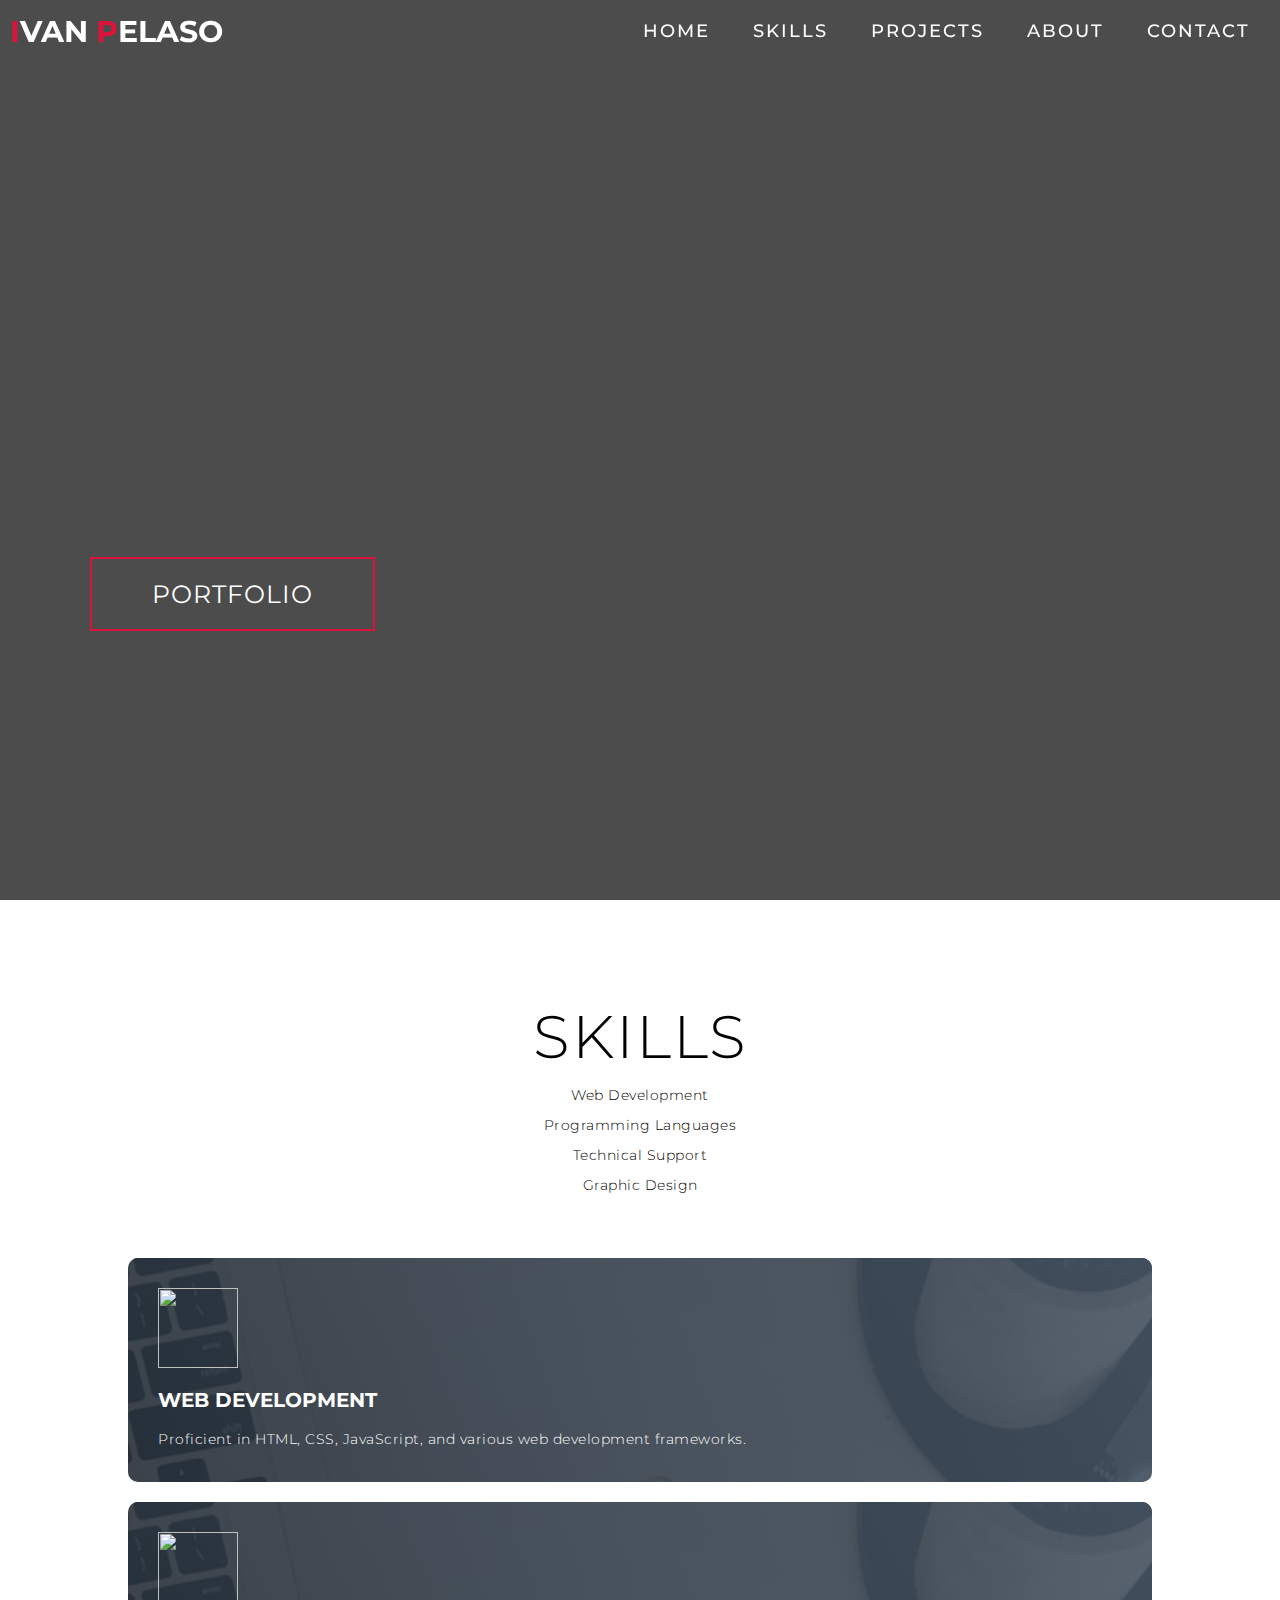
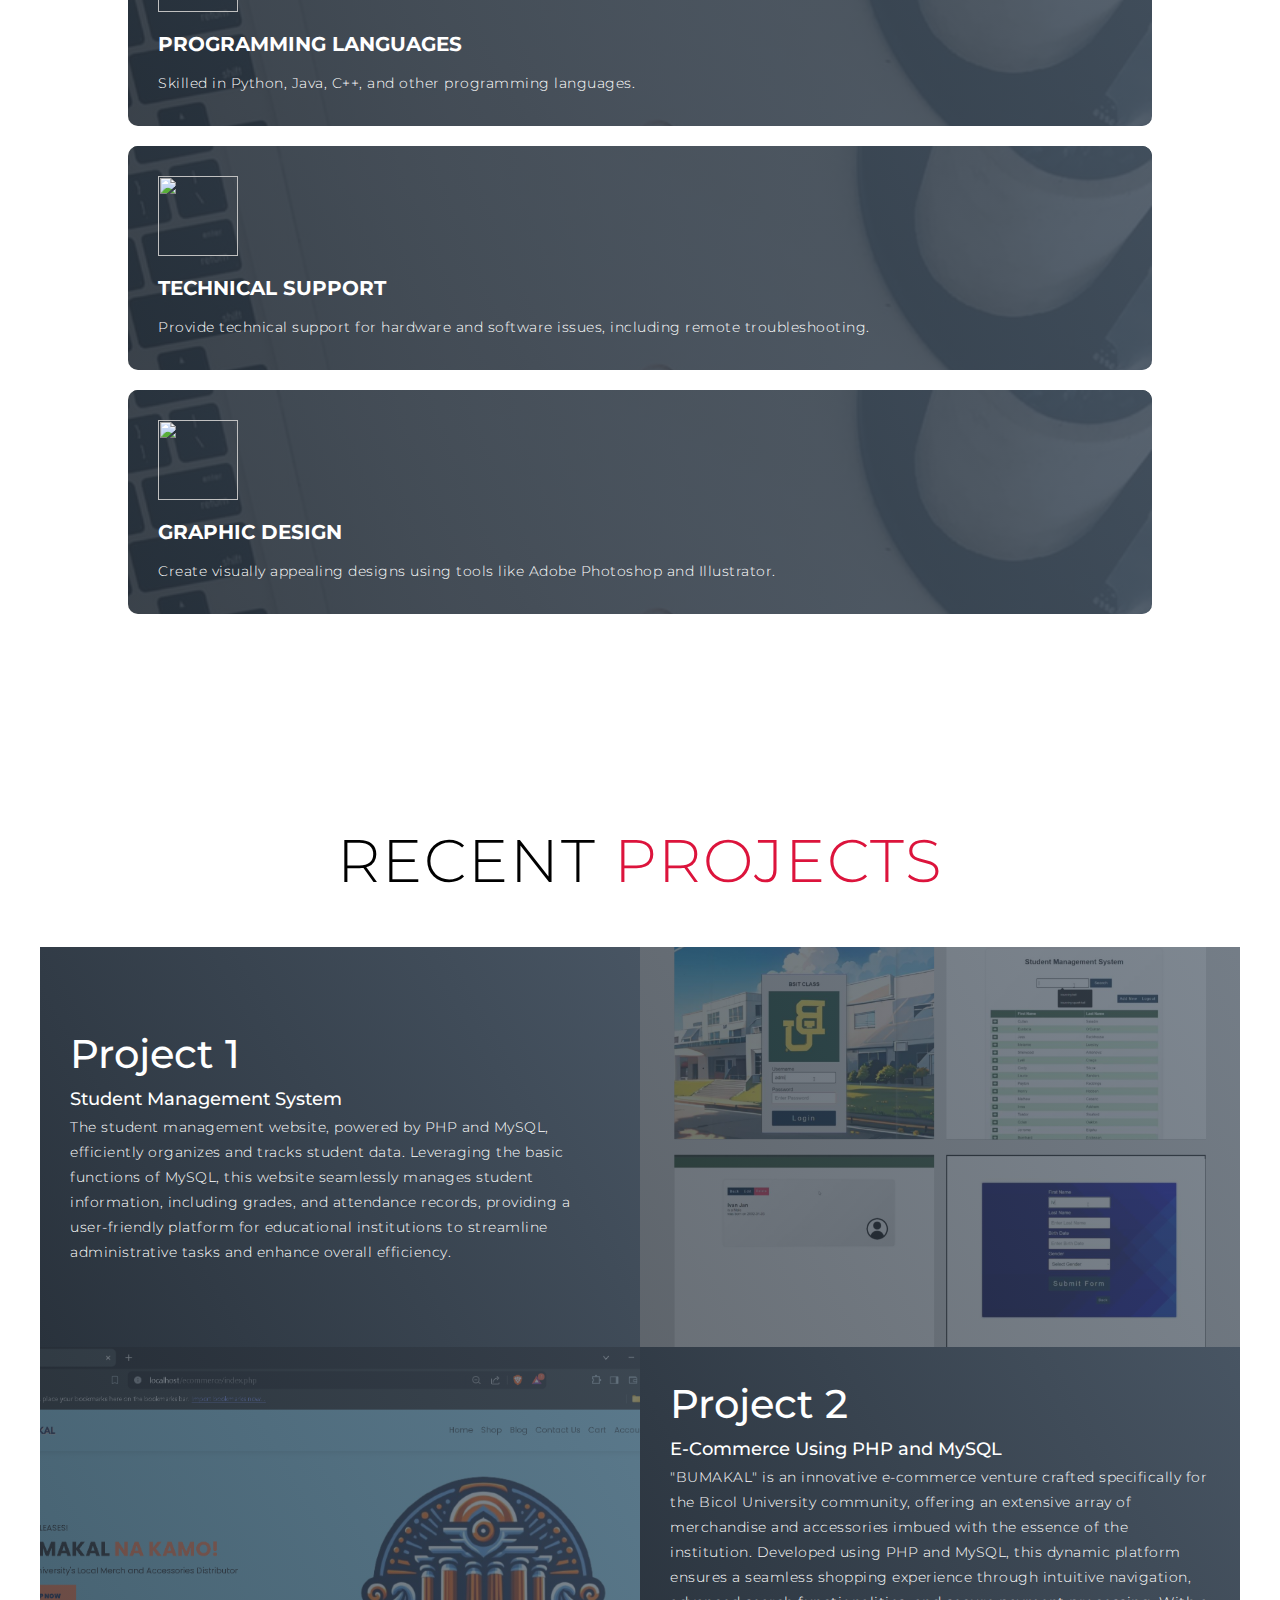
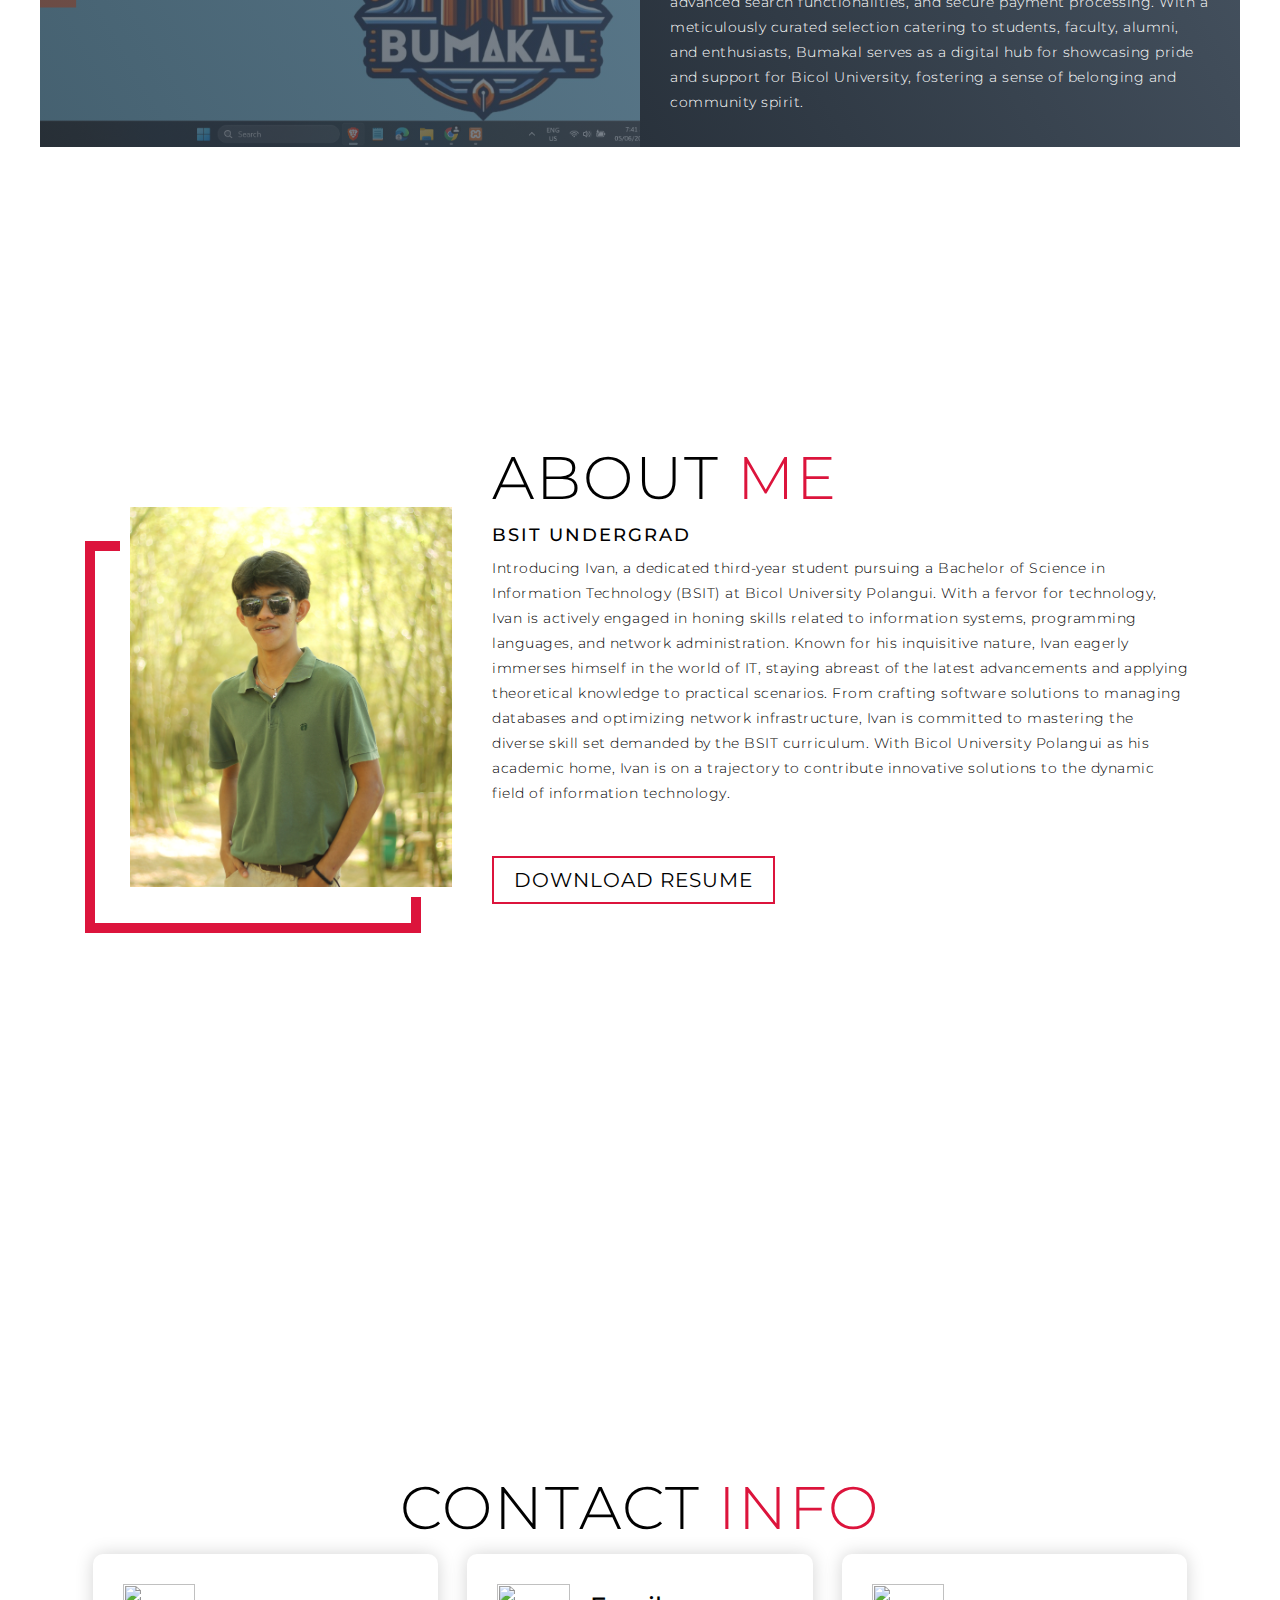
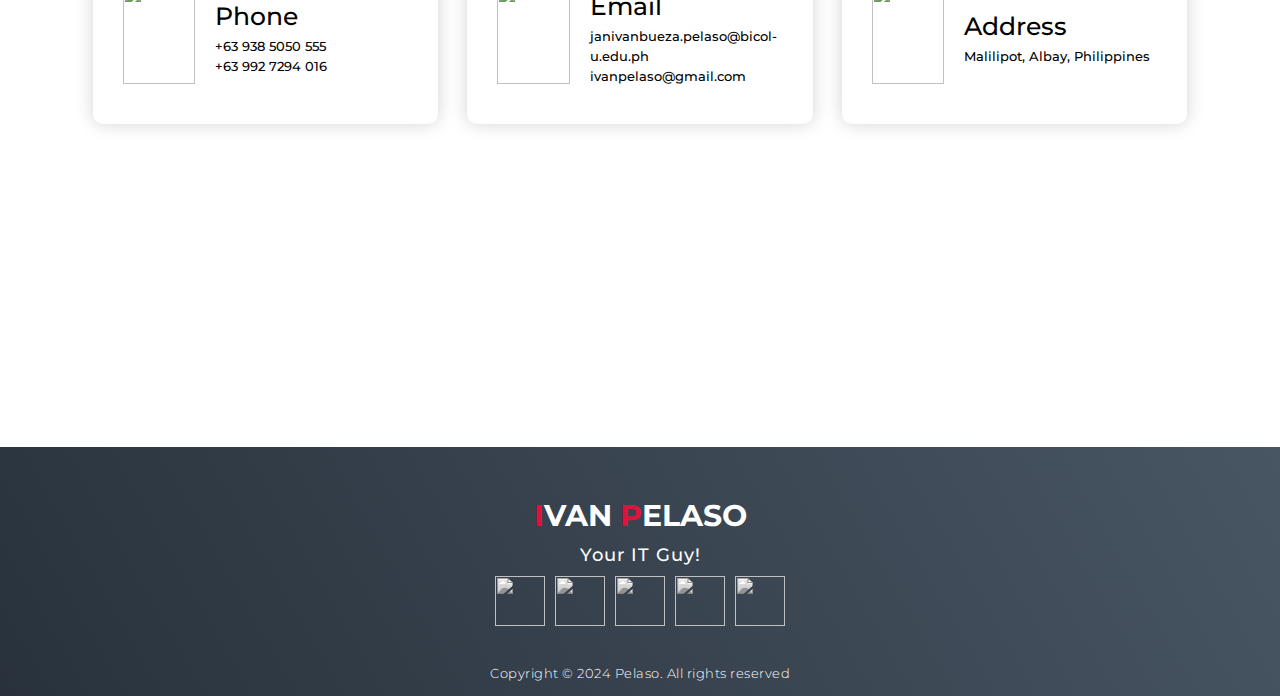
==== commit b0b41797: "Add files via upload" ====
--- a/Ivan's_Portfolio/portfolio/index.html
+++ b/Ivan's_Portfolio/portfolio/index.html
@@ -12,30 +12,27 @@
 <body>
   <!-- Header -->
   <section id="header">
-    <div class="header container">
-      <div class="nav-bar">
-        <div class="brand">
-          <a href="#hero">
-            <h1><span>I</span>VAN <span>P</span>ELASO</h1>
-          </a>
-        </div>
-        <div class="nav-list">
-          <div class="hamburger">
-            <div class="bar"></div>
-          </div>
-          <ul>
-            <li><a href="#hero" data-after="Home">Home</a></li>
-            <li><a href="#skills" data-after="Skills">Skills</a></li>
-            <li><a href="#projects" data-after="Projects">Projects</a></li>
-            <li><a href="#about" data-after="About">About</a></li>
-            <li><a href="#contact" data-after="Contact">Contact</a></li>
-          </ul>
-        </div>
+    <div class="nav-bar">
+      <div class="brand">
+        <a href="#hero">
+          <h1><span>I</span>VAN <span>P</span>ELASO</h1>
+        </a>
+      </div>
+      <div class="nav-list">
+        <div class="hamburger">
+          <div class="bar"></div>
+        </div>
+        <ul>
+          <li><a href="#hero" data-after="Home">Home</a></li>
+          <li><a href="#skills" data-after="Skills">Skills</a></li>
+          <li><a href="#projects" data-after="Projects">Projects</a></li>
+          <li><a href="#about" data-after="About">About</a></li>
+          <li><a href="#contact" data-after="Contact">Contact</a></li>
+        </ul>
       </div>
     </div>
   </section>
   <!-- End Header -->
-
 
   <!-- Hero Section  -->
   <section id="hero">
@@ -48,43 +45,43 @@
       </div>
     </div>
   </section>
-  <!-- End Hero Section  -->
+  <!-- End Hero Section -->
 
   <!-- Skills Section -->
-<section id="skills">
-  <div class="skills container">
-    <div class="skills-top">
-      <h1 class="section-title">Skills</h1>
-      <p>Web Development</p>
-      <p>Programming Languages</p>
-      <p>Technical Support</p>
-      <p>Graphic Design</p>
-    </div>
-    <div class="skills-bottom">
-      <div class="skill-item">
-        <div class="icon"><img src="https://img.icons8.com/bubbles/100/000000/services.png" /></div>
-        <h2>Web Development</h2>
-        <p>Proficient in HTML, CSS, JavaScript, and various web development frameworks.</p>
-      </div>
-      <div class="skill-item">
-        <div class="icon"><img src="https://img.icons8.com/bubbles/100/000000/services.png" /></div>
-        <h2>Programming Languages</h2>
-        <p>Skilled in Python, Java, C++, and other programming languages.</p>
-      </div>
-      <div class="skill-item">
-        <div class="icon"><img src="https://img.icons8.com/bubbles/100/000000/services.png" /></div>
-        <h2>Technical Support</h2>
-        <p>Provide technical support for hardware and software issues, including remote troubleshooting.</p>
-      </div>
-      <div class="skill-item">
-        <div class="icon"><img src="https://img.icons8.com/bubbles/100/000000/services.png" /></div>
-        <h2>Graphic Design</h2>
-        <p>Create visually appealing designs using tools like Adobe Photoshop and Illustrator.</p>
-      </div>
-    </div>
-  </div>
-</section>
-<!-- End Skills Section -->
+  <section id="skills">
+    <div class="skills container">
+      <div class="skills-top">
+        <h1 class="section-title">Skills</h1>
+        <p>Web Development</p>
+        <p>Programming Languages</p>
+        <p>Technical Support</p>
+        <p>Graphic Design</p>
+      </div>
+      <div class="skills-bottom">
+        <div class="skill-item">
+          <div class="icon"><img src="https://img.icons8.com/bubbles/100/000000/services.png" /></div>
+          <h2>Web Development</h2>
+          <p>Proficient in HTML, CSS, JavaScript, and various web development frameworks.</p>
+        </div>
+        <div class="skill-item">
+          <div class="icon"><img src="https://img.icons8.com/bubbles/100/000000/services.png" /></div>
+          <h2>Programming Languages</h2>
+          <p>Skilled in Python, Java, C++, and other programming languages.</p>
+        </div>
+        <div class="skill-item">
+          <div class="icon"><img src="https://img.icons8.com/bubbles/100/000000/services.png" /></div>
+          <h2>Technical Support</h2>
+          <p>Provide technical support for hardware and software issues, including remote troubleshooting.</p>
+        </div>
+        <div class="skill-item">
+          <div class="icon"><img src="https://img.icons8.com/bubbles/100/000000/services.png" /></div>
+          <h2>Graphic Design</h2>
+          <p>Create visually appealing designs using tools like Adobe Photoshop and Illustrator.</p>
+        </div>
+      </div>
+    </div>
+  </section>
+  <!-- End Skills Section -->
 
   <!-- Projects Section -->
   <section id="projects">
@@ -97,11 +94,7 @@
           <div class="project-info">
             <h1>Project 1</h1>
             <h2>Student Management System</h2>
-            <p>The student management website, powered by PHP and MySQL, efficiently 
-              organizes and tracks student data. Leveraging the basic functions of MySQL,
-               this website seamlessly manages student information, including
-               grades, and attendance records, providing a user-friendly platform for educational 
-                institutions to streamline administrative tasks and enhance overall efficiency.</p>
+            <p>The student management website, powered by PHP and MySQL, efficiently organizes and tracks student data. Leveraging the basic functions of MySQL, this website seamlessly manages student information, including grades, and attendance records, providing a user-friendly platform for educational institutions to streamline administrative tasks and enhance overall efficiency.</p>
           </div>
           <div class="project-img">
             <img src="./img/SMS.png" alt="img">
@@ -110,53 +103,11 @@
         <div class="project-item">
           <div class="project-info">
             <h1>Project 2</h1>
-            <h2>E-Commerce Using PHP and MySQL </h2>
-            <p>"BUMAKAL" is an innovative e-commerce venture crafted specifically for the Bicol University 
-              community, offering an extensive array of merchandise and accessories imbued with the 
-              essence of the institution. Developed using PHP and MySQL, this dynamic platform ensures a 
-              seamless shopping experience through intuitive navigation, advanced search functionalities, 
-              and secure payment processing. With a meticulously curated selection catering to students, 
-              faculty, alumni, and enthusiasts, Bumakal serves as a digital hub for showcasing pride and 
-              support for Bicol University, fostering a sense of belonging and community spirit.</p>
+            <h2>E-Commerce Using PHP and MySQL</h2>
+            <p>"BUMAKAL" is an innovative e-commerce venture crafted specifically for the Bicol University community, offering an extensive array of merchandise and accessories imbued with the essence of the institution. Developed using PHP and MySQL, this dynamic platform ensures a seamless shopping experience through intuitive navigation, advanced search functionalities, and secure payment processing. With a meticulously curated selection catering to students, faculty, alumni, and enthusiasts, Bumakal serves as a digital hub for showcasing pride and support for Bicol University, fostering a sense of belonging and community spirit.</p>
           </div>
           <div class="project-img">
             <img src="./img/BUMAKAL SHOP.png" alt="img">
-          </div>
-        </div>
-        <div class="project-item">
-          <div class="project-info">
-            <h1>Project 3</h1>
-            <h2>Coding is Love</h2>
-            <p>Lorem, ipsum dolor sit amet consectetur adipisicing elit. Ad, iusto cupiditate voluptatum impedit unde
-              rem ipsa distinctio illum quae mollitia ut, accusantium eius odio ducimus illo neque atque libero non sunt
-              harum? Ipsum repellat animi, fugit architecto voluptatum odit et!</p>
-          </div>
-          <div class="project-img">
-            <img src="./img/img-1.png" alt="img">
-          </div>
-        </div>
-        <div class="project-item">
-          <div class="project-info">
-            <h1>Project 4</h1>
-            <h2>Coding is Love</h2>
-            <p>Lorem, ipsum dolor sit amet consectetur adipisicing elit. Ad, iusto cupiditate voluptatum impedit unde
-              rem ipsa distinctio illum quae mollitia ut, accusantium eius odio ducimus illo neque atque libero non sunt
-              harum? Ipsum repellat animi, fugit architecto voluptatum odit et!</p>
-          </div>
-          <div class="project-img">
-            <img src="./img/img-1.png" alt="img">
-          </div>
-        </div>
-        <div class="project-item">
-          <div class="project-info">
-            <h1>Project 5</h1>
-            <h2>Coding is Love</h2>
-            <p>Lorem, ipsum dolor sit amet consectetur adipisicing elit. Ad, iusto cupiditate voluptatum impedit unde
-              rem ipsa distinctio illum quae mollitia ut, accusantium eius odio ducimus illo neque atque libero non sunt
-              harum? Ipsum repellat animi, fugit architecto voluptatum odit et!</p>
-          </div>
-          <div class="project-img">
-            <img src="./img/img-1.png" alt="img">
           </div>
         </div>
       </div>
@@ -175,14 +126,7 @@
       <div class="col-right">
         <h1 class="section-title">About <span>me</span></h1>
         <h2>BSIT UNDERGRAD</h2>
-        <p>Introducing Ivan, a dedicated third-year student pursuing a Bachelor of Science in Information Technology (BSIT) 
-          at Bicol University Polangui. With a fervor for technology, Ivan is actively engaged in honing skills related to 
-          information systems, programming languages, and network administration. Known for his inquisitive nature, Ivan eagerly 
-          immerses himself in the world of IT, staying abreast of the latest advancements and applying theoretical knowledge to
-           practical scenarios. From crafting software solutions to managing databases and optimizing network infrastructure, 
-           Ivan is committed to mastering the diverse skill set demanded by the BSIT curriculum. With Bicol University Polangui
-            as his academic home, Ivan is on a trajectory to contribute innovative solutions to the dynamic field of information 
-            technology.</p>
+        <p>Introducing Ivan, a dedicated third-year student pursuing a Bachelor of Science in Information Technology (BSIT) at Bicol University Polangui. With a fervor for technology, Ivan is actively engaged in honing skills related to information systems, programming languages, and network administration. Known for his inquisitive nature, Ivan eagerly immerses himself in the world of IT, staying abreast of the latest advancements and applying theoretical knowledge to practical scenarios. From crafting software solutions to managing databases and optimizing network infrastructure, Ivan is committed to mastering the diverse skill set demanded by the BSIT curriculum. With Bicol University Polangui as his academic home, Ivan is on a trajectory to contribute innovative solutions to the dynamic field of information technology.</p>
         <a href="#" class="cta">Download Resume</a>
       </div>
     </div>
@@ -225,35 +169,35 @@
   <!-- End Contact Section -->
 
   <!-- Footer -->
-<section id="footer">
-  <div class="footer container">
-    <div class="brand">
-      <h1><span>I</span>van <span>P</span>elaso</h1>
-    </div>
-    <h2>Your IT Guy!</h2>
-    <div class="social-icon">
-      <div class="social-item">
-        <a href="https://www.facebook.com/janivan.pelaso?mibextid=ZbWKwL"><img src="https://img.icons8.com/bubbles/100/000000/facebook-new.png" /></a>
-      </div>
-      <div class="social-item">
-        <a href="https://www.instagram.com/tofffuuu_01?igsh=MWQ4cmFqa24xYzJrbA=="><img src="https://img.icons8.com/bubbles/100/000000/instagram-new.png" /></a>
-      </div>
-      <div class="social-item">
-        <a href="https://x.com/toffu37719?s=09"><img src="https://img.icons8.com/bubbles/100/000000/x.png" /></a>
-      </div>
-      <div class="social-item">
-        <a href="https://github.com/Ivan-137"><img src="https://img.icons8.com/bubbles/100/000000/github.png" /></a>
-      </div>
-      <div class="social-item">
-        <a href="https://www.linkedin.com/in/ivan-pelaso-b430642b3/"><img src="https://img.icons8.com/bubbles/100/000000/linkedin.png" /></a>
-      </div>
-    </div>
-    <p>Copyright © 2024 Pelaso. All rights reserved</p>
-  </div>
-</section>
-<!-- End Footer -->
+  <section id="footer">
+    <div class="footer container">
+      <div class="brand">
+        <h1><span>I</span>van <span>P</span>elaso</h1>
+      </div>
+      <h2>Your IT Guy!</h2>
+      <div class="social-icon">
+        <div class="social-item">
+          <a href="https://www.facebook.com/janivan.pelaso?mibextid=ZbWKwL"><img src="https://img.icons8.com/bubbles/100/000000/facebook-new.png" /></a>
+        </div>
+        <div class="social-item">
+          <a href="https://www.instagram.com/tofffuuu_01?igsh=MWQ4cmFqa24xYzJrbA=="><img src="https://img.icons8.com/bubbles/100/000000/instagram-new.png" /></a>
+        </div>
+        <div class="social-item">
+          <a href="https://x.com/toffu37719?s=09"><img src="https://img.icons8.com/bubbles/100/000000/x.png" /></a>
+        </div>
+        <div class="social-item">
+          <a href="https://github.com/Ivan-137"><img src="https://img.icons8.com/bubbles/100/000000/github.png" /></a>
+        </div>
+        <div class="social-item">
+          <a href="https://www.linkedin.com/in/ivan-pelaso-b430642b3/"><img src="https://img.icons8.com/bubbles/100/000000/linkedin.png" /></a>
+        </div>
+      </div>
+      <p>Copyright © 2024 Pelaso. All rights reserved</p>
+    </div>
+  </section>
+  <!-- End Footer -->
 
   <script src="./app.js"></script>
 </body>
 
-</html>+</html>
